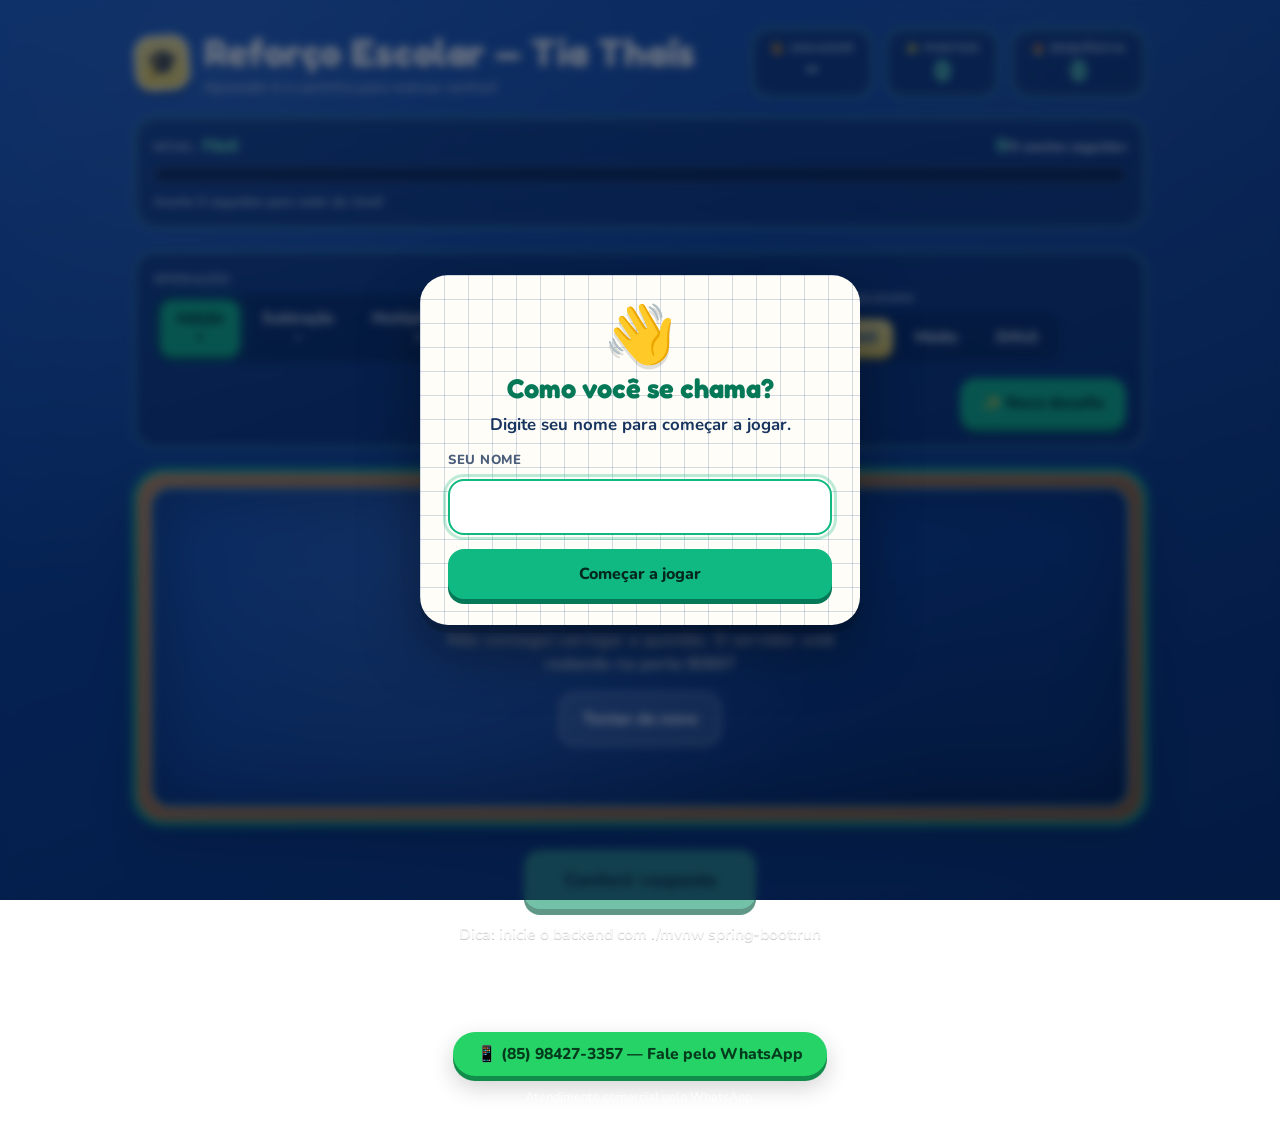
==== docs/index.html @ 27fd9308 "feat: add and support for decimal sum" ====
<!doctype html>
<html lang="pt-BR">
<head>
  <meta charset="utf-8">
  <meta name="viewport" content="width=device-width, initial-scale=1">
  <meta name="description" content="Jogo de adição, subtração, multiplicação e divisão do Reforço Escolar da Tia Thaís. Aprender é o caminho para realizar sonhos!">
  <title>Reforço Escolar — Tia Thaís</title>
  <link rel="preconnect" href="https://fonts.googleapis.com">
  <link rel="preconnect" href="https://fonts.gstatic.com" crossorigin>
  <link href="https://fonts.googleapis.com/css2?family=Fredoka:wght@400;500;600;700&family=Nunito:wght@600;700;800&display=swap" rel="stylesheet">
  <link rel="stylesheet" href="style.css">
</head>
<body>
  <div class="app">
    <header class="topo">
      <div class="marca">
        <span class="marca-icone" aria-hidden="true">🎓</span>
        <div>
          <h1>Reforço Escolar — Tia Thaís</h1>
          <p class="subtitulo">Aprender é o caminho para realizar sonhos!</p>
        </div>
      </div>

      <div class="placar" aria-label="Placar do jogo">
        <div class="placar-card">
          <span class="placar-rotulo">🙋 Jogador</span>
          <strong id="jogador" class="placar-valor placar-nome" title="">—</strong>
        </div>
        <div class="placar-card">
          <span class="placar-rotulo">⭐ Pontos</span>
          <strong id="pontos" class="placar-valor">0</strong>
        </div>
        <div class="placar-card">
          <span class="placar-rotulo">🔥 Sequência</span>
          <strong id="sequencia" class="placar-valor">0</strong>
        </div>
      </div>
    </header>

    <section id="progresso" class="progresso" aria-label="Progresso do nível">
      <div class="progresso-cabecalho">
        <span class="progresso-nivel">Nível <strong id="progresso-nivel">Fácil</strong></span>
        <span class="progresso-contagem">
          <strong id="progresso-acertos">0</strong>/5 acertos seguidos
        </span>
      </div>
      <div id="barra-progresso" class="progresso-trilha" role="progressbar"
           aria-valuemin="0" aria-valuemax="5" aria-valuenow="0"
           aria-label="Progresso até o próximo nível">
        <div id="progresso-preenchimento" class="progresso-preenchimento"></div>
      </div>
      <p id="progresso-legenda" class="progresso-legenda">
        Acerte 5 seguidas para subir de nível!
      </p>
    </section>

    <section class="controles" aria-label="Escolhas do jogo">
      <div class="grupo-controle">
        <span class="grupo-rotulo">Operação</span>
        <div id="seletor-operacao" class="segmentado" role="group" aria-label="Operação">
          <button type="button" class="seg-btn ativo" data-operacao="SOMA" aria-pressed="true">
            Adição <b>+</b>
          </button>
          <button type="button" class="seg-btn" data-operacao="SUBTRACAO" aria-pressed="false">
            Subtração <b>−</b>
          </button>
          <button type="button" class="seg-btn" data-operacao="MULTIPLICACAO" aria-pressed="false">
            Multiplicação <b>×</b>
          </button>
          <button type="button" class="seg-btn" data-operacao="DIVISAO" aria-pressed="false">
            Divisão <b>÷</b>
          </button>
        </div>
      </div>

      <div id="grupo-tipo-numero" class="grupo-controle grupo-tipo-numero">
        <span class="grupo-rotulo">Números</span>
        <div id="seletor-tipo-numero" class="segmentado" role="group" aria-label="Tipo de números">
          <button type="button" class="seg-btn ativo" data-tipo-numero="INTEIROS" aria-pressed="true">
            Inteiros
          </button>
          <button type="button" class="seg-btn" data-tipo-numero="DECIMAIS" aria-pressed="false">
            Decimais <small>com vírgula</small>
          </button>
        </div>
      </div>

      <div class="grupo-controle">
        <span class="grupo-rotulo">Dificuldade</span>
        <div id="seletor-dificuldade" class="segmentado" role="group" aria-label="Dificuldade">
          <button type="button" class="seg-btn ativo" data-dificuldade="FACIL" aria-pressed="true">
            Fácil
          </button>
          <button type="button" class="seg-btn" data-dificuldade="MEDIO" aria-pressed="false">
            Médio
          </button>
          <button type="button" class="seg-btn" data-dificuldade="DIFICIL" aria-pressed="false" hidden>
            Difícil
          </button>
        </div>
      </div>

      <button type="button" id="btn-nova-questao" class="btn btn-primario">✨ Novo desafio</button>
    </section>

    <section class="lousa" aria-live="polite">
      <div class="moldura">
        <div id="placeholder" class="placeholder">
          <span id="placeholder-icone" class="placeholder-icone" aria-hidden="true">🧮</span>
          <p id="placeholder-texto">Buscando um desafio...</p>
          <button type="button" id="btn-recarregar" class="btn btn-secundario" hidden>Tentar de novo</button>
        </div>
        <div id="conta" class="conta" hidden></div>
      </div>
    </section>

    <div class="acoes">
      <button type="button" id="btn-validar" class="btn btn-validar">Conferir resposta</button>
    </div>

    <p id="dica" class="dica" aria-live="polite"></p>
  </div>

  <footer class="rodape">
    <p class="rodape-marca">Reforço Escolar da Tia Thaís</p>
    <a href="https://wa.me/5585984273357?text=Olá,%20gostaria%20de%20saber%20mais%20sobre%20o%20reforço!" target="_blank" rel="noopener noreferrer" referrerpolicy="no-referrer" class="btn-whatsapp">📱 (85) 98427-3357 — Fale pelo WhatsApp</a>
    <p class="rodape-aviso">Atendimento comercial pelo WhatsApp.</p>
  </footer>

  <div id="modal-nome" class="modal modal-nome" role="dialog" aria-modal="true" aria-labelledby="modal-nome-titulo" aria-describedby="modal-nome-descricao" hidden>
    <div class="modal-card">
      <span class="modal-emoji" aria-hidden="true">👋</span>
      <h2 id="modal-nome-titulo">Como você se chama?</h2>
      <p id="modal-nome-descricao" class="modal-mensagem">Digite seu nome para começar a jogar.</p>
      <form id="form-nome" class="form-nome" novalidate>
        <label for="input-nome" class="nome-rotulo">Seu nome</label>
        <input id="input-nome" class="nome-input" type="text" name="nome" maxlength="30"
               autocomplete="off" autocapitalize="words" spellcheck="false" required>
        <p id="nome-erro" class="nome-erro" role="alert" hidden>Digite seu nome para continuar.</p>
        <button type="submit" id="btn-salvar-nome" class="btn btn-primario">Começar a jogar</button>
      </form>
    </div>
  </div>

  <div id="modal" class="modal" role="dialog" aria-modal="true" aria-labelledby="modal-titulo" hidden>
    <div class="modal-card">
      <span id="modal-emoji" class="modal-emoji" aria-hidden="true">⭐</span>
      <h2 id="modal-titulo">Muito bem!</h2>
      <p id="modal-mensagem" class="modal-mensagem"></p>
      <p id="modal-pontos" class="modal-pontos"></p>
      <div class="modal-acoes">
        <button type="button" id="modal-proxima" class="btn btn-primario">Próximo desafio</button>
        <button type="button" id="modal-fechar" class="btn btn-secundario">Fechar</button>
      </div>
    </div>
  </div>

  <div id="aviso-servidor" class="aviso-servidor" role="status" aria-live="polite" hidden>
    <span class="aviso-servidor-spinner" aria-hidden="true"></span>
    <span>Acordando servidor...</span>
  </div>
  <div id="aviso" class="aviso" role="status" hidden></div>
  <canvas id="confete" class="confete" aria-hidden="true"></canvas>

  <script src="lousa-foco.js"></script>
  <script src="dica-progressiva.js"></script>
  <script src="app.js"></script>
</body>
</html>
---- docs/style.css ----
:root {
  --azul-royal: #0b3c8c;
  --azul-escuro: #072a63;
  --azul-profundo: #051f4a;
  --amarelo: #ffde59;
  --amarelo-escuro: #c9a227;
  --branco: #ffffff;
  --giz: #ffffff;
  --coral: #e76f51;
  --azul: #118ab2;
  --tinta: #17345f;
  --papel: #fffdf7;
  --linha-caderno: rgba(11, 60, 140, 0.18);
  --sombra: 0 18px 40px rgba(0, 0, 0, 0.22);
  --dica-ambar: #ffb703;
  --dica-ambar-claro: #ffe8a3;
  --tema-cor: #10b981;
  --tema-cor-clara: #6ee7b7;
  --tema-cor-escura: #047857;
  --tema-texto: #04281c;
  --tema-halo: rgba(16, 185, 129, 0.38);
  --tema-borda: rgba(110, 231, 183, 0.5);
  --tema-foco: rgba(16, 185, 129, 0.28);
}

body[data-tema="verde"] {
  --tema-cor: #10b981;
  --tema-cor-clara: #6ee7b7;
  --tema-cor-escura: #047857;
  --tema-texto: #04281c;
  --tema-halo: rgba(16, 185, 129, 0.38);
  --tema-borda: rgba(110, 231, 183, 0.5);
  --tema-foco: rgba(16, 185, 129, 0.28);
}

body[data-tema="azul"] {
  --tema-cor: #60a5fa;
  --tema-cor-clara: #bfdbfe;
  --tema-cor-escura: #2563eb;
  --tema-texto: #062a5e;
  --tema-halo: rgba(96, 165, 250, 0.42);
  --tema-borda: rgba(147, 197, 253, 0.55);
  --tema-foco: rgba(96, 165, 250, 0.3);
}

body[data-tema="roxo"] {
  --tema-cor: #a855f7;
  --tema-cor-clara: #d8b4fe;
  --tema-cor-escura: #7e22ce;
  --tema-texto: #2e1065;
  --tema-halo: rgba(168, 85, 247, 0.42);
  --tema-borda: rgba(216, 180, 254, 0.55);
  --tema-foco: rgba(168, 85, 247, 0.3);
}

body[data-tema="laranja"] {
  --tema-cor: #fb923c;
  --tema-cor-clara: #fdba74;
  --tema-cor-escura: #c2410c;
  --tema-texto: #431407;
  --tema-halo: rgba(251, 146, 60, 0.42);
  --tema-borda: rgba(253, 186, 116, 0.55);
  --tema-foco: rgba(251, 146, 60, 0.3);
}

* {
  box-sizing: border-box;
}

[hidden] {
  display: none !important;
}

html,
body {
  min-height: 100%;
}

body {
  margin: 0;
  font-family: 'Nunito', 'Trebuchet MS', system-ui, sans-serif;
  color: var(--giz);
  background:
    radial-gradient(circle at 18% 8%, rgba(255, 255, 255, 0.1), transparent 42%),
    radial-gradient(circle at 82% 4%, rgba(255, 255, 255, 0.07), transparent 46%),
    linear-gradient(160deg, #1558c0 0%, var(--azul-royal) 45%, var(--azul-escuro) 100%);
  background-attachment: fixed;
}

body::before {
  content: '';
  position: fixed;
  inset: 0;
  pointer-events: none;
  opacity: 0.55;
  background-image:
    radial-gradient(rgba(255, 255, 255, 0.09) 1px, transparent 1px),
    radial-gradient(rgba(0, 0, 0, 0.08) 1px, transparent 1px);
  background-size: 26px 26px, 37px 37px;
  background-position: 0 0, 13px 17px;
}

.app {
  position: relative;
  z-index: 1;
  width: min(100%, 1080px);
  margin: 0 auto;
  padding: 28px clamp(14px, 3vw, 34px) 56px;
}

/* ------------------------------- Topo ---------------------------------- */

.topo {
  display: flex;
  flex-wrap: wrap;
  align-items: center;
  justify-content: space-between;
  gap: 18px;
  margin-bottom: 26px;
}

.marca {
  display: flex;
  align-items: center;
  gap: 14px;
}

.marca-icone {
  display: grid;
  place-items: center;
  width: 56px;
  height: 56px;
  font-size: 1.7rem;
  border-radius: 18px;
  background: linear-gradient(180deg, #ffe98a, var(--amarelo));
  border: 3px solid rgba(255, 255, 255, 0.75);
  transform: rotate(-4deg);
  box-shadow: 0 6px 0 rgba(4, 24, 60, 0.3);
}

h1 {
  margin: 0;
  font-family: 'Fredoka', 'Nunito', sans-serif;
  font-size: clamp(1.55rem, 4vw, 2.4rem);
  font-weight: 700;
  letter-spacing: 0.5px;
  color: var(--branco);
  text-shadow: 0 2px 0 rgba(0, 0, 0, 0.18);
}

.subtitulo {
  margin: 2px 0 0;
  font-size: 0.95rem;
  color: rgba(255, 255, 255, 0.82);
}

.placar {
  display: flex;
  gap: 12px;
}

.placar-card {
  display: flex;
  flex-direction: column;
  align-items: center;
  min-width: 108px;
  padding: 10px 18px;
  border-radius: 18px;
  background: rgba(5, 31, 74, 0.45);
  border: 2px solid var(--tema-borda);
  box-shadow: inset 0 0 24px rgba(255, 255, 255, 0.05);
  transition: border-color 0.5s ease, box-shadow 0.5s ease;
}

.placar-rotulo {
  font-size: 0.72rem;
  font-weight: 800;
  letter-spacing: 0.08em;
  text-transform: uppercase;
  color: rgba(255, 255, 255, 0.78);
  white-space: nowrap;
}

.placar-valor {
  font-family: 'Fredoka', sans-serif;
  font-size: 1.7rem;
  color: var(--tema-cor-clara);
  line-height: 1.1;
  transition: color 0.5s ease;
}

.placar-valor.pulsar {
  animation: pulsar 0.6s ease;
}

.placar-nome {
  max-width: 150px;
  overflow: hidden;
  text-overflow: ellipsis;
  white-space: nowrap;
  font-size: 1.15rem;
  line-height: 1.2;
  color: var(--branco);
}

@keyframes pulsar {
  0% { transform: scale(1); }
  40% { transform: scale(1.35); color: #fff; }
  100% { transform: scale(1); }
}

/* ----------------------------- Progresso -------------------------------- */

.progresso {
  margin: -8px 0 22px;
  padding: 16px 18px;
  border-radius: 22px;
  background: rgba(5, 31, 74, 0.42);
  border: 2px solid var(--tema-borda);
  box-shadow: inset 0 0 26px rgba(255, 255, 255, 0.05);
  transition: border-color 0.5s ease, box-shadow 0.5s ease;
}

.progresso-cabecalho {
  display: flex;
  flex-wrap: wrap;
  align-items: baseline;
  justify-content: space-between;
  gap: 6px 16px;
  margin-bottom: 10px;
}

.progresso-nivel {
  font-size: 0.74rem;
  font-weight: 800;
  letter-spacing: 0.09em;
  text-transform: uppercase;
  color: rgba(255, 255, 255, 0.75);
}

.progresso-nivel strong {
  margin-left: 4px;
  font-family: 'Fredoka', sans-serif;
  font-size: 1rem;
  letter-spacing: 0;
  text-transform: none;
  color: var(--tema-cor-clara);
  transition: color 0.5s ease;
}

.progresso-contagem {
  font-size: 0.82rem;
  font-weight: 800;
  color: rgba(255, 255, 255, 0.85);
}

.progresso-contagem strong {
  font-family: 'Fredoka', sans-serif;
  font-size: 1.1rem;
  color: var(--tema-cor-clara);
  transition: color 0.5s ease;
}

.progresso-trilha {
  position: relative;
  height: 18px;
  overflow: hidden;
  border-radius: 999px;
  background: rgba(0, 0, 0, 0.34);
  border: 2px solid rgba(255, 255, 255, 0.18);
  box-shadow: inset 0 2px 6px rgba(0, 0, 0, 0.35);
}

.progresso-preenchimento {
  position: relative;
  width: 0%;
  height: 100%;
  border-radius: inherit;
  background: var(--tema-cor);
  box-shadow: 0 0 14px var(--tema-halo);
  transition:
    width 0.55s cubic-bezier(0.34, 1.4, 0.64, 1),
    background-color 0.5s ease,
    box-shadow 0.5s ease;
}

.progresso-preenchimento::after {
  content: '';
  position: absolute;
  inset: 0;
  background: linear-gradient(
    105deg,
    transparent 30%,
    rgba(255, 255, 255, 0.45) 48%,
    transparent 62%
  );
  background-size: 220% 100%;
  animation: brilho-progresso 2.4s linear infinite;
}

.progresso-legenda {
  margin: 9px 0 0;
  font-size: 0.82rem;
  font-weight: 700;
  color: rgba(255, 255, 255, 0.75);
}

.progresso.nivel-novo {
  animation: subir-nivel 0.9s ease;
}

.progresso.nivel-novo .progresso-preenchimento {
  animation: pulsar-progresso 0.9s ease;
}

@keyframes brilho-progresso {
  from { background-position: 160% 0; }
  to { background-position: -60% 0; }
}

@keyframes subir-nivel {
  0% {
    transform: scale(1);
    box-shadow: inset 0 0 26px rgba(255, 255, 255, 0.05);
  }
  35% {
    transform: scale(1.02);
    box-shadow:
      0 0 0 4px rgba(255, 209, 102, 0.35),
      0 0 32px rgba(255, 209, 102, 0.5);
  }
  100% {
    transform: scale(1);
    box-shadow: inset 0 0 26px rgba(255, 255, 255, 0.05);
  }
}

@keyframes pulsar-progresso {
  0%, 100% { filter: brightness(1); }
  40% { filter: brightness(1.35); }
}

/* ----------------------------- Controles -------------------------------- */

.controles {
  display: flex;
  flex-wrap: wrap;
  align-items: flex-end;
  gap: 16px 22px;
  padding: 18px;
  margin-bottom: 22px;
  border-radius: 22px;
  background: rgba(5, 31, 74, 0.42);
  border: 2px solid var(--tema-borda);
  transition: border-color 0.5s ease;
}

.grupo-controle {
  display: flex;
  flex-direction: column;
  gap: 7px;
}

.grupo-controle[hidden] {
  display: none;
}

.grupo-rotulo {
  font-size: 0.72rem;
  font-weight: 800;
  letter-spacing: 0.1em;
  text-transform: uppercase;
  color: rgba(255, 255, 255, 0.75);
}

.segmentado {
  display: flex;
  flex-wrap: wrap;
  gap: 6px;
  padding: 6px;
  border-radius: 16px;
  background: rgba(5, 31, 74, 0.55);
}

.seg-btn {
  display: flex;
  flex-direction: column;
  align-items: center;
  gap: 1px;
  padding: 10px 16px;
  border: 0;
  border-radius: 12px;
  background: transparent;
  color: rgba(255, 255, 255, 0.86);
  font-family: inherit;
  font-size: 0.95rem;
  font-weight: 800;
  line-height: 1.1;
  cursor: pointer;
  transition:
    background-color 0.45s ease,
    color 0.45s ease,
    transform 0.18s ease,
    box-shadow 0.45s ease;
}

.seg-btn b {
  font-size: 1.05rem;
}

.seg-btn small {
  font-size: 0.66rem;
  font-weight: 700;
  opacity: 0.7;
}

.seg-btn:hover {
  background: rgba(255, 255, 255, 0.12);
}

.seg-btn:disabled {
  opacity: 0.45;
  cursor: not-allowed;
}

.seg-btn.ativo {
  color: var(--azul-royal);
  background: linear-gradient(180deg, #ffe98a, var(--amarelo));
  box-shadow: 0 3px 0 var(--amarelo-escuro);
}

.seg-btn.ativo small {
  opacity: 0.85;
}

#seletor-operacao .seg-btn.ativo,
#seletor-tipo-numero .seg-btn.ativo {
  color: var(--tema-texto);
  background: var(--tema-cor);
  box-shadow:
    0 3px 0 var(--tema-cor-escura),
    0 0 18px var(--tema-halo);
}

#seletor-operacao .seg-btn.ativo:hover,
#seletor-tipo-numero .seg-btn.ativo:hover {
  filter: brightness(1.06);
}

.seg-btn:focus-visible,
.btn:focus-visible,
.celula-digito:focus-visible,
.resultado-input:focus-visible,
.caixa-vai-um:focus-visible,
.divisao-input:focus-visible {
  outline: 3px solid #fff;
  outline-offset: 3px;
}

.btn {
  padding: 14px 22px;
  border: 0;
  border-radius: 16px;
  font-family: inherit;
  font-size: 1rem;
  font-weight: 800;
  cursor: pointer;
  transition:
    transform 0.15s ease,
    filter 0.2s ease,
    background-color 0.45s ease,
    color 0.45s ease,
    box-shadow 0.45s ease;
}

.btn:active {
  transform: translateY(3px);
}

.btn:disabled {
  cursor: progress;
  filter: grayscale(0.35);
  opacity: 0.72;
}

.btn-primario {
  color: var(--tema-texto);
  background: var(--tema-cor);
  box-shadow: 0 5px 0 var(--tema-cor-escura);
}

.btn-primario:hover {
  filter: brightness(1.04);
}

.btn-secundario {
  color: var(--giz);
  background: rgba(255, 255, 255, 0.14);
  border: 2px solid rgba(255, 255, 255, 0.35);
}

.btn-secundario:hover {
  background: rgba(255, 255, 255, 0.22);
}

#btn-nova-questao {
  margin-left: auto;
}

/* ------------------------------- Lousa ---------------------------------- */

.lousa {
  padding: 14px;
  border-radius: 30px;
  border: 3px solid var(--tema-cor);
  background: linear-gradient(150deg, #c58a52 0%, #a86f3c 40%, #8b5a2b 100%);
  box-shadow:
    var(--sombra),
    0 0 0 5px var(--tema-halo),
    inset 0 2px 0 rgba(255, 255, 255, 0.35);
  transition: border-color 0.5s ease, box-shadow 0.5s ease;
}

.moldura {
  position: relative;
  display: flex;
  align-items: center;
  justify-content: center;
  min-height: 320px;
  padding: 20px;
  border-radius: 20px;
  border: 2px solid var(--tema-borda);
  background:
    radial-gradient(circle at 30% 16%, rgba(255, 255, 255, 0.12), transparent 55%),
    radial-gradient(circle at 80% 90%, rgba(0, 0, 0, 0.18), transparent 60%),
    linear-gradient(160deg, #1150b4, var(--azul-royal) 58%, var(--azul-escuro));
  box-shadow:
    inset 0 0 70px rgba(0, 0, 0, 0.35),
    inset 0 2px 4px rgba(255, 255, 255, 0.16);
  transition: border-color 0.5s ease, box-shadow 0.5s ease;
}

.placeholder {
  display: flex;
  flex-direction: column;
  align-items: center;
  justify-content: center;
  gap: 10px;
  min-height: 240px;
  padding: 22px;
  text-align: center;
  color: rgba(247, 245, 232, 0.88);
}

.placeholder-icone {
  font-size: 3.2rem;
  filter: drop-shadow(0 4px 0 rgba(0, 0, 0, 0.2));
}

.placeholder p {
  max-width: 420px;
  margin: 0 0 6px;
  font-size: 1.05rem;
  font-weight: 700;
  line-height: 1.45;
}

/* --------------------------- Conta armada ------------------------------- */

.conta {
  display: grid;
  grid-template-columns: minmax(34px, auto) repeat(var(--colunas, 3), minmax(44px, 64px));
  align-items: center;
  justify-content: center;
  gap: 8px 6px;
  width: fit-content;
  max-width: 100%;
  padding: 26px 20px 20px;
  border-radius: 18px;
  background-color: var(--papel);
  background-image:
    linear-gradient(var(--linha-caderno) 1px, transparent 1px),
    linear-gradient(90deg, var(--linha-caderno) 1px, transparent 1px);
  background-size: 24px 24px;
  background-position: -1px -1px;
  box-shadow:
    0 10px 0 rgba(0, 0, 0, 0.16),
    0 14px 26px rgba(0, 0, 0, 0.2);
}

.conta.conta-soma-decimal {
  grid-template-columns:
    minmax(30px, auto)
    repeat(var(--colunas-inteiras, 3), minmax(38px, 56px))
    var(--largura-virgula, 18px)
    repeat(var(--casas-decimais, 2), minmax(38px, 56px));
  gap: 8px 4px;
  padding: 36px 16px 20px;
}

.conta-soma-decimal .celula-digito {
  min-height: 50px;
}

.conta-soma-decimal .resultado-input {
  height: 54px;
}

.virgula-decimal {
  align-self: center;
  justify-self: center;
  color: var(--tema-cor-escura);
  font-family: 'Fredoka', 'Nunito', sans-serif;
  font-size: clamp(1.8rem, 4vw, 2.4rem);
  font-weight: 700;
  line-height: 1;
  user-select: none;
}

.celula-digito.zero-preenchimento .digito {
  color: rgba(36, 59, 83, 0.34);
  font-weight: 500;
}

.celula-digito.zero-preenchimento.dica-ativa .digito {
  color: var(--tinta);
}

.celula-digito {
  position: relative;
  display: flex;
  align-items: center;
  justify-content: center;
  min-height: 54px;
  padding: 0;
  border: 0;
  background: transparent;
  color: var(--tinta);
  font-family: 'Fredoka', 'Nunito', sans-serif;
  font-size: clamp(1.9rem, 4.6vw, 2.7rem);
  font-weight: 600;
  line-height: 1;
  transition:
    background-color 0.22s ease,
    box-shadow 0.22s ease,
    transform 0.22s ease;
}

.digito {
  position: relative;
  display: inline-flex;
  align-items: baseline;
  justify-content: center;
  gap: 0.02em;
  transition: transform 0.16s ease, opacity 0.16s ease;
}

.celula-digito.clicavel {
  border-radius: 14px;
  cursor: pointer;
}

.celula-digito.clicavel:hover {
  background: rgba(255, 209, 102, 0.3);
  transform: translateY(-2px);
}

.celula-digito.empresta .digito {
  opacity: 0.42;
  transform: scale(0.94);
}

.um-emprestado {
  font-family: 'Fredoka', 'Nunito', sans-serif;
  font-size: 0.46em;
  font-weight: 700;
  line-height: 1;
  color: var(--tinta);
  opacity: 0.85;
  transform: translateY(-0.42em);
  margin-right: 0.02em;
}

.risco {
  position: absolute;
  left: 6%;
  right: 6%;
  top: 53%;
  height: 4px;
  border-radius: 999px;
  pointer-events: none;
  background: linear-gradient(
    90deg,
    rgba(36, 59, 83, 0) 0%,
    rgba(36, 59, 83, 0.82) 12%,
    rgba(36, 59, 83, 0.92) 86%,
    rgba(36, 59, 83, 0) 100%
  );
  box-shadow: 0 1px 0 rgba(255, 255, 255, 0.22);
  transform: rotate(-11deg);
  transform-origin: center;
  animation: risco-surgir 0.18s ease;
}

.valor-emprestado {
  position: absolute;
  top: -0.62em;
  left: 50%;
  transform: translateX(-50%);
  font-family: 'Fredoka', 'Nunito', sans-serif;
  font-size: 0.95rem;
  font-weight: 700;
  line-height: 1;
  color: var(--azul-royal);
  text-shadow: 0 1px 0 rgba(255, 255, 255, 0.55);
  pointer-events: none;
  animation: surgir 0.18s ease;
}

@keyframes risco-surgir {
  from { transform: rotate(-11deg) scaleX(0); opacity: 0; }
  to { transform: rotate(-11deg) scaleX(1); opacity: 1; }
}

@keyframes surgir {
  from { transform: scale(0.5); opacity: 0; }
  to { transform: scale(1); opacity: 1; }
}

.sinal {
  color: var(--coral);
  font-family: 'Fredoka', sans-serif;
  font-size: clamp(1.6rem, 3.6vw, 2.2rem);
  font-weight: 700;
  text-align: center;
}

.linha {
  height: 0;
  border-top: 4px solid var(--tinta);
  border-radius: 3px;
  margin: 2px 0;
}

.caixa-vai-um {
  width: 100%;
  max-width: 46px;
  height: 36px;
  justify-self: center;
  border: 3px dashed rgba(11, 60, 140, 0.42);
  border-radius: 12px;
  background: #fffdf2;
  color: var(--azul-royal);
  font-family: 'Fredoka', 'Nunito', sans-serif;
  font-size: 1.15rem;
  font-weight: 700;
  text-align: center;
  caret-color: var(--tema-cor-escura);
  transition:
    border-color 0.35s ease,
    color 0.35s ease,
    box-shadow 0.35s ease,
    background-color 0.22s ease,
    transform 0.22s ease;
}

.caixa-vai-um::placeholder {
  color: #9db4d6;
}

.caixa-vai-um:focus {
  border-style: solid;
  border-color: var(--tema-cor);
  outline: none;
  box-shadow: 0 0 0 3px var(--tema-foco);
}

.resultado-input {
  width: 100%;
  height: 58px;
  border: 3px solid var(--tema-borda);
  border-radius: 14px;
  background: #fff;
  color: var(--tema-texto);
  font-family: 'Fredoka', 'Nunito', sans-serif;
  font-size: clamp(1.5rem, 3.4vw, 1.95rem);
  font-weight: 600;
  text-align: center;
  caret-color: var(--tema-cor-escura);
  box-shadow: inset 0 -3px 0 rgba(36, 59, 83, 0.08);
  transition:
    border-color 0.35s ease,
    color 0.35s ease,
    box-shadow 0.35s ease,
    background-color 0.22s ease,
    transform 0.22s ease;
}

.resultado-input:focus {
  border-color: var(--tema-cor);
  outline: none;
  box-shadow:
    0 0 0 3px var(--tema-foco),
    inset 0 -3px 0 rgba(36, 59, 83, 0.08);
}

/* --------------------- Multiplicação difícil (armada) ------------------- */

.conta-multiplicacao-dificil {
  grid-template-columns: minmax(30px, auto) repeat(var(--colunas, 4), minmax(40px, 58px));
  gap: 4px 6px;
  padding: 20px 16px 16px;
}

.conta-multiplicacao-dificil .celula-multiplicacao-dificil {
  min-height: 42px;
  font-size: clamp(1.6rem, 3.6vw, 2.2rem);
}

.conta-multiplicacao-dificil .resultado-input-dificil {
  height: 46px;
  font-size: clamp(1.35rem, 3vw, 1.7rem);
}

.conta-multiplicacao-dificil .caixa-vai-um-dificil {
  height: 30px;
  max-width: 38px;
  border-width: 2px;
  font-size: 0.95rem;
}

.conta-multiplicacao-dificil .celula-multiplicacao-dificil,
.conta-multiplicacao-dificil .resultado-input-dificil,
.conta-multiplicacao-dificil .caixa-vai-um-dificil {
  transition:
    border-color 0.22s ease,
    background-color 0.22s ease,
    box-shadow 0.22s ease,
    outline-color 0.22s ease,
    transform 0.22s ease;
}

.conta-multiplicacao-dificil .linha-multiplicacao-dificil {
  border-top-width: 3px;
  margin: 0;
}

/* --------------------- Subtração difícil (empréstimos) ------------------ */

.conta.conta-subtracao-dificil {
  grid-template-columns: minmax(30px, auto) repeat(var(--colunas, 4), minmax(42px, 62px));
  gap: 8px 6px;
  padding: 36px 18px 20px;
}

.conta-subtracao-dificil .celula-digito {
  min-height: 50px;
}

.conta-subtracao-dificil .valor-emprestado {
  top: -1.32em;
  min-width: 1.7em;
  padding: 0.08em 0.3em;
  border: 2px dashed rgba(11, 60, 140, 0.45);
  border-radius: 8px;
  background: #fffdf2;
  font-size: 0.8rem;
  line-height: 1.15;
  box-shadow: 0 2px 0 rgba(11, 60, 140, 0.12);
  transition:
    border-color 0.22s ease,
    background-color 0.22s ease,
    color 0.22s ease,
    box-shadow 0.22s ease,
    transform 0.22s ease;
}

.conta-subtracao-dificil .celula-digito.empresta:not(.dica-ativa):not(.dica-ativa-carry) {
  background: rgba(96, 165, 250, 0.12);
  border-radius: 12px;
}

.zero-fantasma-multiplicacao {
  justify-self: center;
  align-self: center;
  color: rgba(36, 59, 83, 0.24);
  font-family: 'Fredoka', 'Nunito', sans-serif;
  font-size: clamp(1.5rem, 3.2vw, 1.9rem);
  font-weight: 600;
  line-height: 1;
  user-select: none;
  pointer-events: none;
}

/* --------------------------- Divisão em chave --------------------------- */

.conta.conta-divisao {
  display: flex;
  flex-wrap: wrap;
  align-items: flex-start;
  justify-content: center;
  gap: 24px;
  padding: 40px 34px;
}

.divisao {
  display: grid;
  grid-template-columns: auto 4px auto;
  grid-template-areas:
    "dividendo chave divisor"
    "subtracao chave quociente"
    "resto . .";
  align-items: center;
  justify-items: center;
  gap: 10px 18px;
}

.divisao-dividendo,
.divisao-divisor {
  color: var(--tema-texto);
  font-family: 'Fredoka', 'Nunito', sans-serif;
  font-size: clamp(2rem, 5vw, 2.9rem);
  font-weight: 600;
  line-height: 1;
}

.divisao-operando {
  display: flex;
  flex-direction: column;
  align-items: center;
  gap: 2px;
}

.divisao-operando-dividendo {
  grid-area: dividendo;
}

.divisao-operando-divisor {
  grid-area: divisor;
}

.divisao-rotulo {
  color: #5b6b7f;
  font-family: 'Nunito', sans-serif;
  font-size: 0.64rem;
  font-weight: 800;
  letter-spacing: 0.08em;
  line-height: 1;
  text-transform: uppercase;
  white-space: nowrap;
}

.divisao-chave {
  grid-area: chave;
  align-self: stretch;
  width: 4px;
  border-radius: 999px;
  background: var(--tema-cor-escura);
}

.divisao-subtracao {
  grid-area: subtracao;
  display: flex;
  align-items: center;
  gap: 8px;
}

.divisao-sinal {
  color: var(--tema-cor-escura);
  font-family: 'Fredoka', sans-serif;
  font-size: clamp(1.6rem, 3.6vw, 2.2rem);
  font-weight: 700;
}

.divisao-quocientes {
  grid-area: quociente;
  display: flex;
  flex-wrap: wrap;
  align-items: center;
  gap: 8px;
}

.divisao-quocientes-campos {
  display: flex;
  align-items: center;
  gap: 6px;
  padding-top: 6px;
  border-top: 4px solid var(--tema-cor-escura);
}

.divisao-quociente {
  border-top-width: 3px;
  border-top-color: var(--tema-borda);
}

.divisao-resto {
  grid-area: resto;
  display: flex;
  align-items: center;
  justify-content: center;
  gap: 8px;
}

.divisao-resto .divisao-input {
  border-top-width: 4px;
  border-top-color: var(--tema-cor-escura);
}

.divisao-input {
  width: calc(var(--digitos-campo, 1) * 1.5ch + 22px);
  max-width: 100%;
  height: 56px;
  border: 3px solid var(--tema-borda);
  border-radius: 14px;
  background: #fff;
  color: var(--tema-texto);
  font-family: 'Fredoka', 'Nunito', sans-serif;
  font-size: clamp(1.5rem, 3.4vw, 1.95rem);
  font-weight: 600;
  text-align: center;
  caret-color: var(--tema-cor-escura);
  box-shadow: inset 0 -3px 0 rgba(36, 59, 83, 0.08);
  transition:
    border-color 0.35s ease,
    color 0.35s ease,
    box-shadow 0.35s ease,
    background-color 0.22s ease,
    transform 0.22s ease;
}

.divisao-input:focus {
  border-color: var(--tema-cor);
  outline: none;
  box-shadow:
    0 0 0 3px var(--tema-foco),
    inset 0 -3px 0 rgba(36, 59, 83, 0.08);
}

.divisao-input.correto {
  border-color: #2e9e5b;
  background: #eefbf3;
  color: #146c3a;
}

.divisao-input.incorreto {
  border-color: #d64545;
  background: #fff1ef;
  color: #b3261e;
}

.divisao-input.campo-guia {
  outline: 3px solid rgba(255, 209, 102, 0.85);
  outline-offset: 3px;
  animation: pulso-guia-divisao 1.4s ease-in-out infinite;
}

.divisao-input.campo-bloqueado {
  opacity: 0.55;
  background: #f4f7fb;
}

.divisao-produto {
  border-style: dashed;
  background: #f7fbff;
  cursor: default;
}

.divisao-produto:focus {
  outline: none;
  box-shadow: inset 0 -3px 0 rgba(36, 59, 83, 0.08);
}

@keyframes pulso-guia-divisao {
  0%, 100% { outline-color: rgba(255, 209, 102, 0.35); }
  50% { outline-color: rgba(255, 209, 102, 0.95); }
}

/* ------------------------ Divisão média (longa) ------------------------- */

.divisao-longa {
  grid-template-columns: minmax(110px, auto) 4px minmax(64px, auto);
  grid-template-areas:
    "dividendo chave divisor"
    "parcial1 chave quociente"
    "subtracao1 chave ."
    "resto1 chave ."
    "abaixado chave ."
    "subtracao2 chave ."
    "restoFinal . .";
  row-gap: 6px;
}

.divisao-longa .divisao-chave {
  grid-area: 1 / 2 / 8 / 3;
}

.divisao-longa .divisao-operando-dividendo,
.divisao-longa .dividendo-parcial,
.divisao-longa .divisao-subtracao,
.divisao-longa .divisao-linha-resto,
.divisao-longa .divisao-abaixado {
  justify-self: end;
}

.divisao-parcial-etapa-1 {
  grid-area: parcial1;
  padding: 0 10px;
  border-radius: 14px;
  background: var(--tema-foco);
  box-shadow: inset 0 0 0 2px var(--tema-borda);
  transition: background 0.2s ease, box-shadow 0.2s ease;
}

.divisao-parcial-etapa-1.ativa,
.divisao-dificil .dividendo-parcial.ativa {
  background: rgba(255, 209, 102, 0.24);
  box-shadow: inset 0 0 0 2px rgba(212, 160, 0, 0.36);
}

.divisao-parcial-etapa-1,
.dividendo-parcial {
  display: flex;
  align-items: center;
  justify-content: flex-end;
  gap: 2px;
}

.dividendo-parcial .celula-digito {
  min-height: 46px;
  font-size: clamp(1.5rem, 3.4vw, 1.95rem);
}

.dividendo-parcial .celula-digito:disabled {
  cursor: default;
  opacity: 0.9;
}

.dividendo-parcial.ativa .celula-digito.clicavel:not(:disabled):hover {
  background: rgba(255, 209, 102, 0.3);
}

.divisao-longa .divisao-subtracao-etapa-1 {
  grid-area: subtracao1;
}

.divisao-longa .divisao-subtracao-etapa-2 {
  grid-area: subtracao2;
}

.divisao-longa .divisao-linha-resto-parcial {
  grid-area: resto1;
}

.divisao-longa .divisao-linha-resto-final {
  grid-area: restoFinal;
}

.divisao-longa .divisao-abaixado {
  grid-area: abaixado;
}

.divisao-longa .divisao-subtracao {
  justify-content: flex-end;
  gap: 6px;
  padding: 0 4px 4px 2px;
  border-bottom: 4px solid var(--tema-cor-escura);
  border-radius: 0 0 4px 4px;
}

.divisao-longa .divisao-produto {
  height: 48px;
  padding: 0 6px 2px 2px;
  border: 0;
  background: transparent;
  box-shadow: none;
  text-align: right;
}

.divisao-longa .divisao-produto.correto {
  background: rgba(46, 158, 91, 0.1);
}

.divisao-longa .divisao-produto.incorreto {
  background: rgba(214, 69, 69, 0.1);
}

.divisao-longa .divisao-sinal {
  align-self: flex-end;
  padding-bottom: 2px;
  font-size: 1.45rem;
}

.divisao-linha-resto-parcial {
  position: relative;
  display: flex;
  align-items: center;
  justify-content: flex-end;
  width: 100%;
}

.divisao-linha-resto-final {
  display: flex;
  flex-direction: row-reverse;
  align-items: center;
  justify-content: flex-end;
  gap: 8px;
}

.divisao-longa .divisao-resto-input {
  padding: 0 10px;
  text-align: right;
}

.divisao-linha-resto-final .divisao-input {
  border-top-width: 3px;
  border-top-color: #c5d8ef;
}

.divisao-abaixado {
  display: inline-flex;
  align-items: center;
  justify-content: flex-end;
  color: var(--tema-cor-escura);
  font-family: 'Fredoka', 'Nunito', sans-serif;
  font-size: clamp(1.3rem, 3vw, 1.7rem);
  font-weight: 700;
  line-height: 1;
}

.divisao-abaixado .dividendo-parcial {
  animation: descer-numero-divisao 0.28s ease-out;
}

.divisao-abaixado-seta {
  position: absolute;
  top: 50%;
  right: -14px;
  color: var(--coral);
  font-size: 1rem;
  font-weight: 700;
  line-height: 1;
  opacity: 0.95;
  transform: translateY(-50%);
  animation: descer-seta-divisao 0.45s ease-out;
}

@keyframes descer-numero-divisao {
  from { opacity: 0; transform: translateY(-7px); }
  to { opacity: 1; transform: translateY(0); }
}

@keyframes descer-seta-divisao {
  from { opacity: 0; }
  to { opacity: 0.9; }
}

.apoio-divisao {
  display: flex;
  flex-direction: column;
  gap: 12px;
  width: min(100%, 270px);
  padding: 18px;
  border: 3px solid var(--tema-borda);
  border-radius: 18px;
  background: color-mix(in srgb, var(--tema-cor-clara) 16%, #ffffff);
  box-shadow: inset 0 -3px 0 rgba(36, 59, 83, 0.08);
}

.apoio-divisor {
  display: flex;
  align-items: baseline;
  justify-content: space-between;
  gap: 8px;
  margin: 0;
  color: #4a607a;
  font-family: 'Nunito', sans-serif;
  font-size: 0.9rem;
  font-weight: 800;
  text-transform: uppercase;
  letter-spacing: 0.04em;
}

.apoio-divisor-valor {
  color: var(--azul-royal);
  font-family: 'Fredoka', 'Nunito', sans-serif;
  font-size: 1.5rem;
  font-weight: 700;
  letter-spacing: normal;
}

.apoio-instrucao {
  margin: 0;
  color: #4a607a;
  font-family: 'Nunito', sans-serif;
  font-size: 0.88rem;
  font-weight: 700;
  line-height: 1.35;
}

.apoio-calculo {
  display: flex;
  align-items: center;
  justify-content: space-between;
  gap: 8px;
  padding: 10px;
  border: 2px solid #e2edf8;
  border-radius: 14px;
  background: #fff;
}

.apoio-calculo.excedeu {
  border-color: var(--coral);
  background: #fff1ef;
}

.apoio-calculo.correto {
  border-color: #2e9e5b;
  background: #eefbf3;
}

.apoio-expressao {
  flex: 1;
  color: var(--tinta);
  font-family: 'Fredoka', 'Nunito', sans-serif;
  font-size: 1.15rem;
  font-weight: 700;
  text-align: center;
  white-space: nowrap;
}

.apoio-calculo.excedeu .apoio-expressao {
  color: #b3261e;
}

.apoio-calculo.correto .apoio-expressao {
  color: #146c3a;
}

.apoio-menos,
.apoio-mais {
  width: 40px;
  height: 40px;
  flex: 0 0 auto;
  border: 2px solid #c5d8ef;
  border-radius: 12px;
  background: #fff;
  color: var(--azul-royal);
  font-size: 1.35rem;
  font-weight: 800;
  line-height: 1;
  cursor: pointer;
}

.apoio-menos:hover,
.apoio-mais:hover {
  border-color: var(--azul);
}

/* ------------------------------- Ações ---------------------------------- */

.acoes {
  display: flex;
  justify-content: center;
  margin: 26px 0 14px;
}

.btn-validar {
  padding: 17px 40px;
  color: var(--tema-texto);
  font-size: 1.15rem;
  background: var(--tema-cor);
  box-shadow: 0 6px 0 var(--tema-cor-escura);
}

.btn-validar:hover {
  filter: brightness(1.04);
}

.dica {
  min-height: 1.4em;
  margin: 0;
  text-align: center;
  font-size: 0.98rem;
  font-weight: 700;
  line-height: 1.5;
  color: rgba(255, 255, 255, 0.82);
  text-shadow: 0 1px 0 rgba(0, 0, 0, 0.2);
}

/* ------------------------------- Modal ---------------------------------- */

.modal {
  position: fixed;
  inset: 0;
  z-index: 50;
  display: grid;
  place-items: center;
  padding: 20px;
  background: rgba(3, 18, 46, 0.6);
  backdrop-filter: blur(4px);
}

.modal-nome {
  z-index: 60;
}

.form-nome {
  display: flex;
  flex-direction: column;
  gap: 10px;
  margin-top: 4px;
  text-align: left;
}

.nome-rotulo {
  font-size: 0.82rem;
  font-weight: 800;
  letter-spacing: 0.04em;
  text-transform: uppercase;
  color: #4a5d7a;
}

.nome-input {
  width: 100%;
  padding: 14px 16px;
  border: 2px solid #c9d8f3;
  border-radius: 16px;
  background: #fff;
  color: var(--tinta);
  font: inherit;
  font-size: 1.1rem;
  font-weight: 700;
}

.nome-input:focus {
  border-color: var(--tema-cor);
  outline: 3px solid var(--tema-foco);
  outline-offset: 2px;
}

.nome-erro {
  margin: 0;
  color: #b42318;
  font-size: 0.9rem;
  font-weight: 800;
}

.form-nome .btn {
  width: 100%;
  margin-top: 4px;
}

.modal-card {
  width: min(100%, 440px);
  padding: 32px 28px 26px;
  border-radius: 28px;
  background:
    linear-gradient(var(--linha-caderno) 1px, transparent 1px),
    linear-gradient(90deg, var(--linha-caderno) 1px, transparent 1px),
    var(--papel);
  background-size: 24px 24px;
  color: var(--tinta);
  text-align: center;
  box-shadow: 0 24px 60px rgba(0, 0, 0, 0.38), 0 8px 0 rgba(0, 0, 0, 0.14);
  animation: aparecer 0.25s cubic-bezier(0.2, 1.4, 0.4, 1);
}

@keyframes aparecer {
  from { transform: scale(0.8) translateY(16px); opacity: 0; }
  to { transform: scale(1) translateY(0); opacity: 1; }
}

.modal-emoji {
  display: block;
  font-size: 3.6rem;
  line-height: 1;
  margin-bottom: 8px;
  filter: drop-shadow(0 4px 0 rgba(0, 0, 0, 0.12));
}

.modal-card h2 {
  margin: 0 0 8px;
  font-family: 'Fredoka', sans-serif;
  font-size: 1.7rem;
  color: var(--tema-cor-escura);
  transition: color 0.5s ease;
}

.modal-mensagem {
  margin: 0 0 14px;
  font-size: 1.05rem;
  font-weight: 700;
  line-height: 1.5;
}

.modal-pontos {
  display: inline-block;
  margin: 0 0 20px;
  padding: 8px 16px;
  border-radius: 999px;
  background: #fff2c2;
  color: #7a5600;
  font-weight: 800;
}

.modal-acoes {
  display: flex;
  flex-wrap: wrap;
  justify-content: center;
  gap: 10px;
}

.modal-card .btn-secundario {
  color: var(--azul-royal);
  background: #eef3ff;
  border-color: #c9d8f3;
}

/* ------------------------------- Aviso ---------------------------------- */

.aviso-servidor {
  position: fixed;
  left: 50%;
  bottom: 88px;
  z-index: 65;
  display: flex;
  align-items: center;
  gap: 10px;
  max-width: min(92vw, 340px);
  padding: 12px 20px;
  border-radius: 999px;
  background: rgba(5, 31, 74, 0.95);
  border: 2px solid var(--tema-cor);
  color: var(--branco);
  font-size: 0.92rem;
  font-weight: 800;
  text-align: center;
  box-shadow: 0 12px 30px rgba(0, 0, 0, 0.32);
  transform: translateX(-50%);
  animation: surgir-aviso-servidor 0.2s ease;
}

.aviso-servidor-spinner {
  flex: 0 0 auto;
  width: 18px;
  height: 18px;
  border: 3px solid rgba(255, 255, 255, 0.28);
  border-top-color: var(--tema-cor);
  border-radius: 50%;
  animation: girar 0.8s linear infinite;
}

@keyframes girar {
  to {
    transform: rotate(360deg);
  }
}

@keyframes surgir-aviso-servidor {
  from {
    opacity: 0;
    transform: translate(-50%, 8px);
  }
  to {
    opacity: 1;
    transform: translate(-50%, 0);
  }
}

.aviso {
  position: fixed;
  left: 50%;
  bottom: 26px;
  z-index: 70;
  transform: translateX(-50%);
  max-width: min(92vw, 460px);
  padding: 13px 20px;
  border-radius: 14px;
  background: #fff2c2;
  color: #6b4b00;
  font-weight: 800;
  text-align: center;
  box-shadow: 0 10px 26px rgba(0, 0, 0, 0.28);
  animation: surgir 0.2s ease;
}

.confete {
  position: fixed;
  inset: 0;
  z-index: 60;
  width: 100%;
  height: 100%;
  pointer-events: none;
}

/* ----------------------------- Responsivo ------------------------------- */

/* ------------------------------- Rodapé --------------------------------- */

.rodape {
  position: relative;
  z-index: 1;
  display: flex;
  flex-direction: column;
  align-items: center;
  gap: 12px;
  width: min(100%, 1080px);
  margin: 0 auto;
  padding: 0 clamp(14px, 3vw, 34px) 40px;
  text-align: center;
}

.rodape-marca {
  margin: 0;
  font-family: 'Fredoka', 'Nunito', sans-serif;
  font-size: 0.92rem;
  font-weight: 600;
  letter-spacing: 0.04em;
  color: rgba(255, 255, 255, 0.88);
}

.btn-whatsapp {
  display: inline-flex;
  align-items: center;
  justify-content: center;
  gap: 8px;
  max-width: 100%;
  padding: 13px 24px;
  border-radius: 999px;
  background: #25d366;
  color: #053b1d;
  font-family: 'Nunito', system-ui, sans-serif;
  font-size: 0.98rem;
  font-weight: 800;
  line-height: 1.2;
  text-align: center;
  text-decoration: none;
  box-shadow: 0 5px 0 #128c4b, 0 10px 24px rgba(0, 0, 0, 0.2);
  transition: transform 0.16s ease, filter 0.16s ease, box-shadow 0.16s ease;
}

.btn-whatsapp:hover {
  filter: brightness(1.06);
  transform: translateY(-1px);
}

.btn-whatsapp:active {
  transform: translateY(3px);
  box-shadow: 0 2px 0 #128c4b, 0 6px 14px rgba(0, 0, 0, 0.18);
}

.btn-whatsapp:focus-visible {
  outline: 3px solid var(--branco);
  outline-offset: 3px;
}

.rodape-aviso {
  margin: 0;
  font-size: 0.78rem;
  font-weight: 600;
  color: rgba(255, 255, 255, 0.62);
}

@media (max-width: 720px) {
  .app {
    padding-top: 20px;
  }

  .rodape {
    padding-bottom: 30px;
  }

  .btn-whatsapp {
    width: 100%;
    max-width: 380px;
    padding: 13px 16px;
    font-size: 0.92rem;
  }

  .topo {
    align-items: flex-start;
  }

  .placar {
    width: 100%;
  }

  .placar-card {
    flex: 1;
    min-width: 0;
  }

  .controles {
    flex-direction: column;
    align-items: stretch;
  }

  .progresso {
    position: sticky;
    top: 0;
    z-index: 40;
    margin-top: 0;
    padding: 14px;
    background: rgba(5, 31, 74, 0.97);
    backdrop-filter: blur(10px);
    box-shadow: 0 10px 24px rgba(0, 0, 0, 0.28);
  }

  .segmentado {
    width: 100%;
  }

  .seg-btn {
    flex: 1;
    padding: 11px 10px;
  }

  #btn-nova-questao {
    width: 100%;
    margin-left: 0;
  }

  .moldura {
    padding: 14px 10px;
    min-height: 280px;
  }

  .conta {
    gap: 7px 4px;
    padding: 24px 12px 16px;
  }

  .conta.conta-soma-decimal {
    gap: 7px 3px;
    padding: 30px 12px 16px;
  }

  .btn-validar {
    width: 100%;
    padding: 16px 20px;
  }
}

@media (max-width: 620px) {
  .conta.conta-divisao {
    flex-direction: column;
    align-items: center;
  }

  .apoio-divisao {
    width: min(100%, 320px);
  }
}

@media (max-width: 420px) {
  .conta {
    grid-template-columns: minmax(28px, auto) repeat(var(--colunas, 3), minmax(36px, 1fr));
  }

  .conta.conta-soma-decimal {
    grid-template-columns:
      minmax(24px, auto)
      repeat(var(--colunas-inteiras, 3), minmax(30px, 1fr))
      var(--largura-virgula, 12px)
      repeat(var(--casas-decimais, 2), minmax(30px, 1fr));
    gap: 6px 2px;
    padding: 30px 10px 16px;
  }

  .conta.conta-divisao {
    padding: 30px 16px;
  }

  .divisao {
    gap: 8px 12px;
  }

  .divisao-longa {
    grid-template-columns: minmax(88px, auto) 4px minmax(52px, auto);
  }

  .divisao-abaixado-seta {
    right: -9px;
    font-size: 0.82rem;
  }

  .divisao-input {
    height: 50px;
  }

  .resultado-input {
    height: 50px;
  }

  .conta-multiplicacao-dificil {
    grid-template-columns: minmax(24px, auto) repeat(var(--colunas, 4), minmax(32px, 1fr));
    gap: 3px 4px;
    padding: 18px 10px 14px;
  }

  .conta-multiplicacao-dificil .resultado-input-dificil {
    height: 42px;
  }

  .conta-subtracao-dificil {
    grid-template-columns: minmax(24px, auto) repeat(var(--colunas, 4), minmax(32px, 1fr));
    gap: 7px 4px;
    padding: 34px 10px 16px;
  }

  .conta-subtracao-dificil .valor-emprestado {
    top: -1.2em;
    font-size: 0.7rem;
  }

  .celula-digito {
    min-height: 46px;
  }
}

/* --------------------- Divisão difícil (dinâmica) ----------------------- */

.divisao-dinamica {
  grid-template-areas: none;
  grid-template-columns: minmax(150px, auto) 4px minmax(64px, auto);
  grid-template-rows: auto auto;
  gap: 2px 16px;
  align-items: center;
}

.divisao-dificil .divisao-linha-parcial {
  display: flex;
  align-items: center;
  justify-content: flex-end;
  gap: 10px;
  width: 100%;
  min-height: 42px;
}

.divisao-dificil .dividendo-parcial {
  padding: 0 10px;
  border-radius: 14px;
  background: var(--tema-foco);
  box-shadow: inset 0 0 0 2px var(--tema-borda);
  transition: background 0.2s ease, box-shadow 0.2s ease;
}

.divisao-dificil .dividendo-parcial .celula-digito {
  min-height: 42px;
  font-size: clamp(1.35rem, 3vw, 1.75rem);
}

.divisao-dificil .divisao-linha-parcial:not([hidden]) .dividendo-parcial {
  animation: descer-numero-divisao 0.28s ease-out;
}

.divisao-desce {
  display: inline-flex;
  flex: 0 0 auto;
  align-items: center;
  gap: 2px;
  padding: 1px 7px 1px 6px;
  border: 2px dashed #fdba74;
  border-radius: 999px;
  background: #fff7ed;
  color: #c2410c;
  font-family: 'Fredoka', 'Nunito', sans-serif;
  font-size: 0.95rem;
  font-weight: 700;
  line-height: 1;
  animation: desce-guia-divisao 0.45s ease-out;
}

.divisao-desce-seta {
  font-size: 0.88em;
  transform: translateY(-1px);
}

.divisao-desce-digito {
  min-width: 1ch;
  text-align: center;
}

@keyframes desce-guia-divisao {
  from { opacity: 0; transform: translateY(-6px); }
  to { opacity: 1; transform: translateY(0); }
}

.divisao-dificil .divisao-input {
  height: 42px;
}

.divisao-dificil .divisao-subtracao,
.divisao-dificil .divisao-linha-resto {
  min-height: 42px;
}

.divisao-dificil .divisao-subtracao {
  padding-bottom: 1px;
  border-bottom-width: 3px;
}

.divisao-dificil .divisao-linha-resto-etapa-1,
.divisao-dificil .divisao-linha-resto-etapa-2 {
  justify-content: flex-end;
}

.divisao-dificil .divisao-resto-dificil {
  padding: 0 10px;
  text-align: right;
}

.divisao-dificil .divisao-quociente-dificil {
  border-top-width: 3px;
  border-top-color: var(--tema-borda);
}

.divisao-dificil .divisao-produto {
  min-width: calc(var(--digitos-campo, 1) * 1.5ch + 16px);
}

@media (max-width: 420px) {
  .divisao-dinamica {
    grid-template-columns: minmax(136px, auto) 4px minmax(58px, auto);
    gap: 2px 10px;
  }

  .divisao-desce {
    gap: 1px;
    padding: 1px 5px;
    font-size: 0.82rem;
  }
}

body[data-tema="laranja"] .apoio-divisao {
  background: #fff7ed;
  border-color: var(--tema-borda);
}

body[data-tema="laranja"] .apoio-divisor-valor,
body[data-tema="laranja"] .apoio-menos,
body[data-tema="laranja"] .apoio-mais {
  color: var(--tema-cor-escura);
}

/* --------------------- Dica progressiva (pulsante) ---------------------- */

.celula-digito.dica-ativa,
.resultado-input.dica-ativa,
.divisao-input.dica-ativa,
.divisao-divisor.dica-ativa,
.caixa-vai-um.dica-ativa,
.celula-multiplicacao-dificil.dica-ativa,
.resultado-input-dificil.dica-ativa,
.caixa-vai-um-dificil.dica-ativa,
.celula-digito.dica-ativa-carry,
.resultado-input.dica-ativa-carry,
.caixa-vai-um.dica-ativa-carry,
.celula-multiplicacao-dificil.dica-ativa-carry,
.resultado-input-dificil.dica-ativa-carry,
.caixa-vai-um-dificil.dica-ativa-carry {
  --dica-cor: var(--dica-ambar);
  --dica-halo: rgba(255, 209, 102, 0.35);
  --dica-glow: rgba(255, 183, 3, 0.6);
  position: relative;
  z-index: 3;
  border-color: var(--dica-cor);
  outline: 3px solid var(--dica-cor);
  outline-offset: 2px;
  background-color: #fff7d1;
  color: var(--tinta);
  box-shadow:
    0 0 0 5px var(--dica-halo),
    0 0 22px 7px var(--dica-glow);
  animation: dica-pulsar 1.15s ease-in-out infinite;
  transform-origin: center;
}

.caixa-vai-um.dica-ativa,
.caixa-vai-um-dificil.dica-ativa {
  background-color: var(--dica-ambar-claro);
}

.celula-digito.dica-ativa,
.divisao-input.dica-ativa,
.celula-multiplicacao-dificil.dica-ativa {
  border-radius: 14px;
}

.divisao-divisor.dica-ativa {
  padding: 0 6px;
  border-radius: 10px;
}

.celula-digito.dica-ativa-carry,
.resultado-input.dica-ativa-carry,
.caixa-vai-um.dica-ativa-carry,
.celula-multiplicacao-dificil.dica-ativa-carry,
.resultado-input-dificil.dica-ativa-carry,
.caixa-vai-um-dificil.dica-ativa-carry {
  --dica-cor: #16a34a;
  --dica-halo: rgba(34, 197, 94, 0.38);
  --dica-glow: rgba(22, 163, 74, 0.62);
  background-color: #dcfce7;
}

.conta-subtracao-dificil .valor-emprestado.dica-ativa {
  position: absolute;
  z-index: 3;
  transform: translateX(-50%) scale(1.08);
  outline: 3px solid var(--dica-ambar);
  outline-offset: 2px;
  border-color: var(--dica-ambar);
  background-color: #fff7d1;
  color: var(--tinta);
  box-shadow:
    0 0 0 4px rgba(255, 209, 102, 0.38),
    0 0 16px 3px rgba(255, 183, 3, 0.6);
  font-weight: 700;
  text-align: center;
  animation: dica-pulsar-emprestado 1.15s ease-in-out infinite;
}

@keyframes dica-pulsar-emprestado {
  0%,
  100% {
    transform: translateX(-50%) scale(1);
    box-shadow:
      0 0 0 4px rgba(255, 209, 102, 0.38),
      0 0 16px 4px rgba(255, 183, 3, 0.6);
  }

  50% {
    transform: translateX(-50%) scale(1.08);
    box-shadow:
      0 0 0 7px rgba(255, 209, 102, 0.38),
      0 0 28px 10px rgba(255, 183, 3, 0.6);
  }
}

@keyframes dica-pulsar {
  0%,
  100% {
    transform: scale(1);
    box-shadow:
      0 0 0 4px var(--dica-halo),
      0 0 16px 4px var(--dica-glow);
  }
  50% {
    transform: scale(1.08);
    box-shadow:
      0 0 0 7px var(--dica-halo),
      0 0 28px 10px var(--dica-glow);
  }
}

@media (prefers-reduced-motion: reduce) {
  *,
  *::before,
  *::after {
    animation-duration: 0.01ms !important;
    animation-iteration-count: 1 !important;
    transition-duration: 0.01ms !important;
  }
}
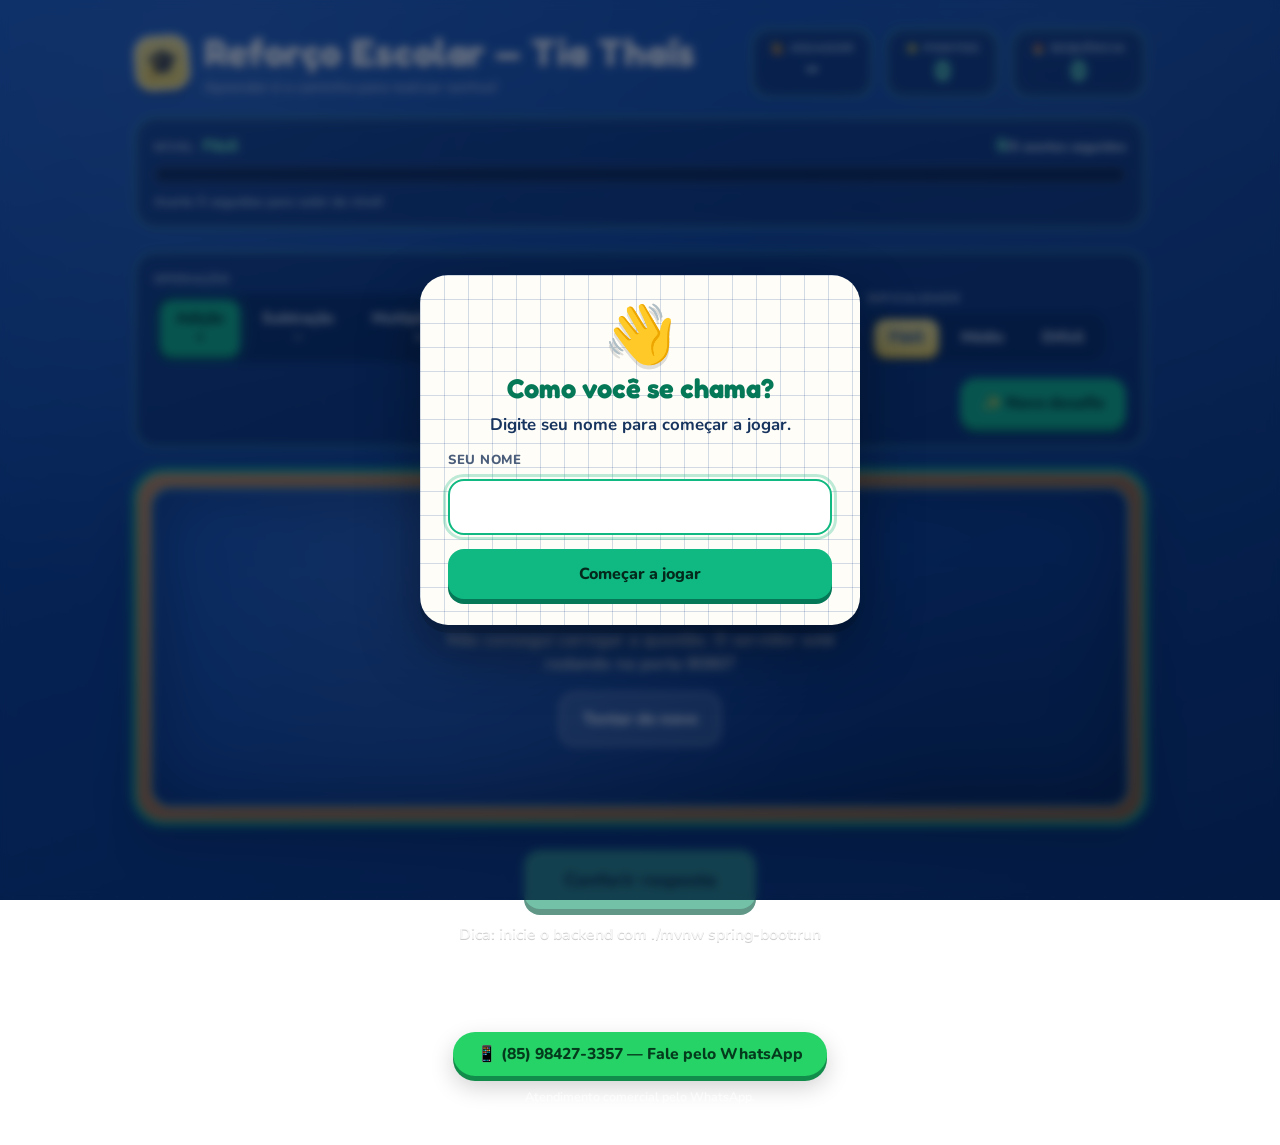
==== commit c0234c71: "feat: add decimal subtraction board and number type selector" ====
--- a/docs/index.html
+++ b/docs/index.html
@@ -77,10 +77,10 @@
         <span class="grupo-rotulo">Números</span>
         <div id="seletor-tipo-numero" class="segmentado" role="group" aria-label="Tipo de números">
           <button type="button" class="seg-btn ativo" data-tipo-numero="INTEIROS" aria-pressed="true">
-            Inteiros
+            🔢 Inteiros
           </button>
           <button type="button" class="seg-btn" data-tipo-numero="DECIMAIS" aria-pressed="false">
-            Decimais <small>com vírgula</small>
+            📍 Decimais <small>com vírgula</small>
           </button>
         </div>
       </div>
--- a/docs/style.css
+++ b/docs/style.css
@@ -33,14 +33,14 @@
   --tema-foco: rgba(16, 185, 129, 0.28);
 }
 
-body[data-tema="azul"] {
-  --tema-cor: #60a5fa;
-  --tema-cor-clara: #bfdbfe;
-  --tema-cor-escura: #2563eb;
-  --tema-texto: #062a5e;
-  --tema-halo: rgba(96, 165, 250, 0.42);
-  --tema-borda: rgba(147, 197, 253, 0.55);
-  --tema-foco: rgba(96, 165, 250, 0.3);
+body[data-tema="rosa"] {
+  --tema-cor: #ff69b4;
+  --tema-cor-clara: #ffb3dd;
+  --tema-cor-escura: #c2185b;
+  --tema-texto: #4a0d2e;
+  --tema-halo: rgba(255, 105, 180, 0.42);
+  --tema-borda: rgba(255, 179, 221, 0.55);
+  --tema-foco: rgba(255, 105, 180, 0.3);
 }
 
 body[data-tema="roxo"] {
@@ -447,6 +447,10 @@
   filter: brightness(1.06);
 }
 
+#seletor-tipo-numero .seg-btn.ativo {
+  transform: translateY(-1px);
+}
+
 .seg-btn:focus-visible,
 .btn:focus-visible,
 .celula-digito:focus-visible,
@@ -588,7 +592,7 @@
     0 14px 26px rgba(0, 0, 0, 0.2);
 }
 
-.conta.conta-soma-decimal {
+.conta.conta-decimal {
   grid-template-columns:
     minmax(30px, auto)
     repeat(var(--colunas-inteiras, 3), minmax(38px, 56px))
@@ -598,11 +602,11 @@
   padding: 36px 16px 20px;
 }
 
-.conta-soma-decimal .celula-digito {
+.conta-decimal .celula-digito {
   min-height: 50px;
 }
 
-.conta-soma-decimal .resultado-input {
+.conta-decimal .resultado-input {
   height: 54px;
 }
 
@@ -857,16 +861,18 @@
   min-height: 50px;
 }
 
-.conta-subtracao-dificil .valor-emprestado {
+.conta-subtracao-dificil .valor-emprestado,
+.conta-subtracao-decimal .valor-emprestado {
   top: -1.32em;
   min-width: 1.7em;
   padding: 0.08em 0.3em;
-  border: 2px dashed rgba(11, 60, 140, 0.45);
+  border: 2px dashed color-mix(in srgb, var(--tema-cor-escura) 55%, transparent);
   border-radius: 8px;
-  background: #fffdf2;
+  background: color-mix(in srgb, var(--tema-cor-clara) 28%, #ffffff);
+  color: var(--tema-texto);
   font-size: 0.8rem;
   line-height: 1.15;
-  box-shadow: 0 2px 0 rgba(11, 60, 140, 0.12);
+  box-shadow: 0 2px 0 color-mix(in srgb, var(--tema-cor-escura) 18%, transparent);
   transition:
     border-color 0.22s ease,
     background-color 0.22s ease,
@@ -875,8 +881,9 @@
     transform 0.22s ease;
 }
 
-.conta-subtracao-dificil .celula-digito.empresta:not(.dica-ativa):not(.dica-ativa-carry) {
-  background: rgba(96, 165, 250, 0.12);
+.conta-subtracao-dificil .celula-digito.empresta:not(.dica-ativa):not(.dica-ativa-carry),
+.conta-subtracao-decimal .celula-digito.empresta:not(.dica-ativa):not(.dica-ativa-carry) {
+  background: color-mix(in srgb, var(--tema-cor) 18%, transparent);
   border-radius: 12px;
 }
 
@@ -1730,7 +1737,7 @@
     padding: 24px 12px 16px;
   }
 
-  .conta.conta-soma-decimal {
+  .conta.conta-decimal {
     gap: 7px 3px;
     padding: 30px 12px 16px;
   }
@@ -1757,7 +1764,7 @@
     grid-template-columns: minmax(28px, auto) repeat(var(--colunas, 3), minmax(36px, 1fr));
   }
 
-  .conta.conta-soma-decimal {
+  .conta.conta-decimal {
     grid-template-columns:
       minmax(24px, auto)
       repeat(var(--colunas-inteiras, 3), minmax(30px, 1fr))
@@ -1808,7 +1815,8 @@
     padding: 34px 10px 16px;
   }
 
-  .conta-subtracao-dificil .valor-emprestado {
+  .conta-subtracao-dificil .valor-emprestado,
+  .conta-subtracao-decimal .valor-emprestado {
     top: -1.2em;
     font-size: 0.7rem;
   }
@@ -2004,7 +2012,8 @@
   background-color: #dcfce7;
 }
 
-.conta-subtracao-dificil .valor-emprestado.dica-ativa {
+.conta-subtracao-dificil .valor-emprestado.dica-ativa,
+.conta-subtracao-decimal .valor-emprestado.dica-ativa {
   position: absolute;
   z-index: 3;
   transform: translateX(-50%) scale(1.08);
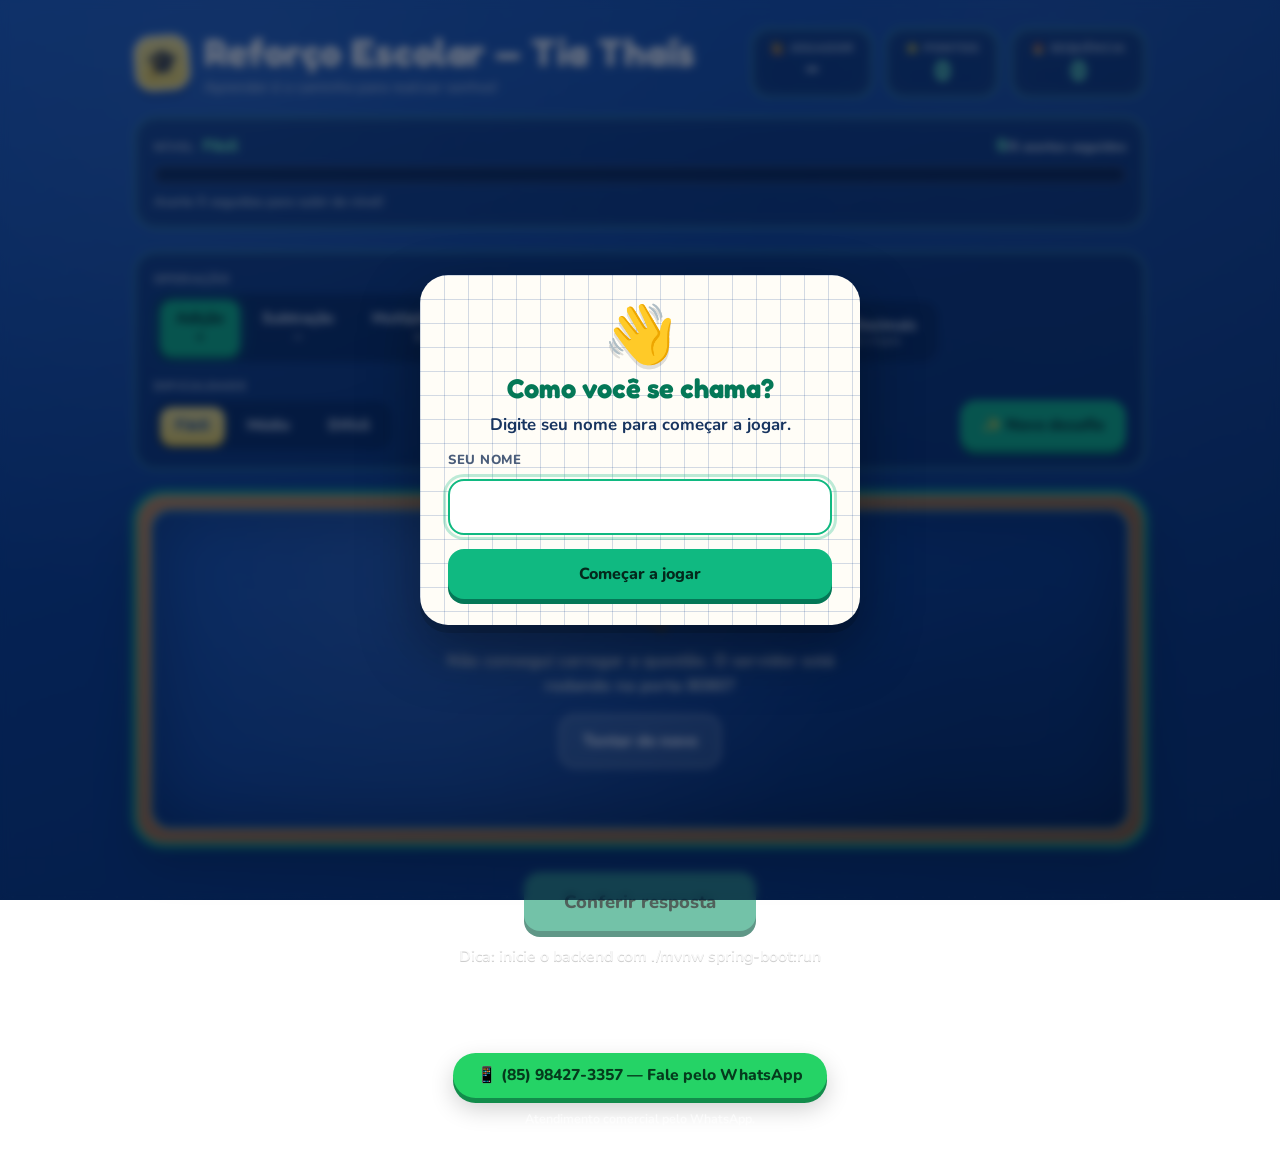
==== commit ee065ea8: "docs: document fraction addition and sync build" ====
--- a/docs/index.html
+++ b/docs/index.html
@@ -3,7 +3,7 @@
 <head>
   <meta charset="utf-8">
   <meta name="viewport" content="width=device-width, initial-scale=1">
-  <meta name="description" content="Jogo de adição, subtração, multiplicação e divisão do Reforço Escolar da Tia Thaís. Aprender é o caminho para realizar sonhos!">
+  <meta name="description" content="Jogo de adição, subtração, multiplicação, divisão e frações do Reforço Escolar da Tia Thaís. Aprender é o caminho para realizar sonhos!">
   <title>Reforço Escolar — Tia Thaís</title>
   <link rel="preconnect" href="https://fonts.googleapis.com">
   <link rel="preconnect" href="https://fonts.gstatic.com" crossorigin>
@@ -69,6 +69,9 @@
           </button>
           <button type="button" class="seg-btn" data-operacao="DIVISAO" aria-pressed="false">
             Divisão <b>÷</b>
+          </button>
+          <button type="button" class="seg-btn" data-operacao="FRACOES" aria-pressed="false">
+            Frações <b>½</b>
           </button>
         </div>
       </div>
--- a/docs/style.css
+++ b/docs/style.css
@@ -63,6 +63,16 @@
   --tema-foco: rgba(251, 146, 60, 0.3);
 }
 
+body[data-tema="turquesa"] {
+  --tema-cor: #06b6d4;
+  --tema-cor-clara: #67e8f9;
+  --tema-cor-escura: #0e7490;
+  --tema-texto: #083344;
+  --tema-halo: rgba(6, 182, 212, 0.42);
+  --tema-borda: rgba(103, 232, 249, 0.58);
+  --tema-foco: rgba(6, 182, 212, 0.3);
+}
+
 * {
   box-sizing: border-box;
 }
@@ -593,13 +603,15 @@
 }
 
 .conta.conta-decimal {
+  --largura-virgula: 16px;
   grid-template-columns:
-    minmax(30px, auto)
-    repeat(var(--colunas-inteiras, 3), minmax(38px, 56px))
-    var(--largura-virgula, 18px)
-    repeat(var(--casas-decimais, 2), minmax(38px, 56px));
-  gap: 8px 4px;
-  padding: 36px 16px 20px;
+    minmax(26px, auto)
+    repeat(var(--colunas-inteiras, 3), minmax(34px, 48px))
+    var(--largura-virgula, 16px)
+    repeat(var(--casas-decimais, 2), minmax(34px, 48px));
+  align-content: start;
+  gap: 6px 2px;
+  padding: 30px 10px 14px;
 }
 
 .conta-decimal .celula-digito {
@@ -608,6 +620,11 @@
 
 .conta-decimal .resultado-input {
   height: 54px;
+}
+
+.conta .celula-digito,
+.conta .resultado-input {
+  min-width: 0;
 }
 
 .virgula-decimal {
@@ -849,12 +866,158 @@
   margin: 0;
 }
 
+/* ------------------- Multiplicação decimal (armada) -------------------- */
+
+.conta.conta-decimal.conta-multiplicacao-decimal {
+  align-content: start;
+  gap: 4px 2px;
+  padding: 22px 12px 18px;
+}
+
+.conta-multiplicacao-decimal .celula-multiplicacao-dificil {
+  min-height: 40px;
+  font-size: clamp(1.5rem, 3.4vw, 2rem);
+}
+
+.conta-multiplicacao-decimal .resultado-input-dificil {
+  height: 44px;
+  font-size: clamp(1.25rem, 2.8vw, 1.6rem);
+}
+
+.conta-multiplicacao-decimal .caixa-vai-um-dificil {
+  height: 28px;
+  max-width: 36px;
+  font-size: 0.9rem;
+}
+
+.conta-multiplicacao-decimal .linha-multiplicacao-dificil {
+  border-top-width: 3px;
+  margin: 0;
+}
+
+.conta-multiplicacao-decimal .zero-fantasma-decimal {
+  font-size: clamp(1.4rem, 3vw, 1.8rem);
+}
+
+.celula-resultado-decimal {
+  position: relative;
+  display: flex;
+  align-items: center;
+  justify-content: center;
+  min-width: 0;
+}
+
+.celula-resultado-decimal .resultado-input {
+  width: 100%;
+}
+
+.virgula-resultado-escolhida {
+  position: absolute;
+  top: 50%;
+  z-index: 4;
+  color: var(--tema-cor-escura);
+  font-family: 'Fredoka', 'Nunito', sans-serif;
+  font-size: clamp(1.55rem, 3.2vw, 2rem);
+  font-weight: 700;
+  line-height: 1;
+  text-shadow: 0 1px 0 #fff;
+  pointer-events: none;
+  transform: translateY(-50%);
+}
+
+.virgula-resultado-esquerda {
+  left: -0.34em;
+}
+
+.virgula-resultado-direita {
+  right: -0.34em;
+}
+
+.controle-virgula-multiplicacao {
+  display: flex;
+  flex-wrap: wrap;
+  align-items: center;
+  justify-content: center;
+  gap: 8px;
+  margin-top: 10px;
+  padding: 8px 12px;
+  border: 2px dashed color-mix(in srgb, var(--tema-cor) 55%, transparent);
+  border-radius: 14px;
+  background: color-mix(in srgb, var(--tema-cor-clara) 18%, #ffffff);
+  color: var(--tema-texto);
+  transition: opacity 0.22s ease, border-color 0.22s ease;
+}
+
+.controle-virgula-inativo {
+  opacity: 0.68;
+}
+
+.controle-virgula-ativo {
+  border-style: solid;
+}
+
+.controle-virgula-rotulo {
+  font-family: 'Nunito', sans-serif;
+  font-size: 0.85rem;
+  font-weight: 800;
+  letter-spacing: 0.04em;
+  text-transform: uppercase;
+}
+
+.controle-virgula-btn {
+  display: inline-flex;
+  align-items: center;
+  justify-content: center;
+  width: 34px;
+  height: 34px;
+  border: 2px solid color-mix(in srgb, var(--tema-cor-escura) 40%, transparent);
+  border-radius: 10px;
+  background: #fff;
+  color: var(--tema-cor-escura);
+  font-family: 'Fredoka', 'Nunito', sans-serif;
+  font-size: 1.25rem;
+  font-weight: 700;
+  cursor: pointer;
+}
+
+.controle-virgula-btn:disabled {
+  cursor: not-allowed;
+  opacity: 0.38;
+}
+
+.controle-virgula-btn:not(:disabled):hover,
+.controle-virgula-btn:focus-visible {
+  border-color: var(--tema-cor);
+  outline: 3px solid var(--tema-foco);
+  outline-offset: 1px;
+}
+
+.controle-virgula-valor {
+  min-width: 62px;
+  font-family: 'Nunito', sans-serif;
+  font-size: 0.92rem;
+  font-weight: 800;
+  text-align: center;
+}
+
+.controle-virgula-seletor {
+  width: 108px;
+  accent-color: var(--tema-cor);
+  cursor: pointer;
+}
+
+.controle-virgula-seletor:disabled {
+  cursor: not-allowed;
+  opacity: 0.42;
+}
+
 /* --------------------- Subtração difícil (empréstimos) ------------------ */
 
-.conta.conta-subtracao-dificil {
-  grid-template-columns: minmax(30px, auto) repeat(var(--colunas, 4), minmax(42px, 62px));
-  gap: 8px 6px;
-  padding: 36px 18px 20px;
+.conta.conta-subtracao-dificil:not(.conta-decimal) {
+  grid-template-columns: minmax(26px, auto) repeat(var(--colunas, 4), minmax(38px, 56px));
+  align-content: start;
+  gap: 8px 4px;
+  padding: 34px 12px 18px;
 }
 
 .conta-subtracao-dificil .celula-digito {
@@ -908,6 +1071,199 @@
   justify-content: center;
   gap: 24px;
   padding: 40px 34px;
+}
+
+.conta.conta-divisao-decimal {
+  align-items: stretch;
+}
+
+.divisao-decimal-guia {
+  display: grid;
+  gap: 16px;
+  width: min(760px, 100%);
+  padding: clamp(20px, 3vw, 32px);
+  border: 3px solid var(--tema-cor);
+  border-radius: 24px;
+  background:
+    radial-gradient(circle at 88% 8%, var(--tema-halo), transparent 38%),
+    linear-gradient(160deg, #fffdf7 0%, #fff4e8 100%);
+  box-shadow:
+    0 8px 0 rgba(194, 65, 12, 0.18),
+    0 18px 32px rgba(0, 0, 0, 0.18);
+  color: var(--tema-texto);
+}
+
+.divisao-decimal-titulo {
+  margin: 0;
+  color: var(--tema-cor-escura);
+  font-family: 'Fredoka', 'Nunito', sans-serif;
+  font-size: clamp(1.35rem, 3vw, 1.8rem);
+}
+
+.divisao-decimal-instrucao {
+  margin: 0;
+  font-size: clamp(1rem, 2vw, 1.15rem);
+  font-weight: 700;
+}
+
+.divisao-decimal-passos {
+  display: flex;
+  flex-wrap: wrap;
+  gap: 8px;
+}
+
+.divisao-decimal-passo {
+  display: flex;
+  align-items: center;
+  gap: 8px;
+  padding: 7px 11px;
+  border: 2px solid rgba(194, 65, 12, 0.18);
+  border-radius: 999px;
+  background: rgba(255, 255, 255, 0.72);
+  color: rgba(67, 20, 7, 0.62);
+  font-size: 0.88rem;
+  font-weight: 700;
+}
+
+.divisao-decimal-passo.ativo {
+  border-color: var(--tema-cor);
+  background: #fff0df;
+  color: var(--tema-texto);
+  box-shadow: 0 0 0 3px var(--tema-foco);
+}
+
+.divisao-decimal-passo.concluido {
+  border-color: var(--tema-cor-escura);
+  background: var(--tema-cor);
+  color: #fff;
+}
+
+.divisao-decimal-passo-numero {
+  display: inline-grid;
+  place-items: center;
+  width: 1.55rem;
+  height: 1.55rem;
+  border-radius: 50%;
+  background: rgba(194, 65, 12, 0.14);
+  font-size: 0.82rem;
+}
+
+.divisao-decimal-passo.ativo .divisao-decimal-passo-numero {
+  background: var(--tema-cor);
+  color: #fff;
+}
+
+.divisao-decimal-passo.concluido .divisao-decimal-passo-numero {
+  background: rgba(255, 255, 255, 0.26);
+}
+
+.divisao-decimal-conta {
+  display: flex;
+  align-items: stretch;
+  justify-content: center;
+  gap: clamp(12px, 2.4vw, 24px);
+  padding: clamp(14px, 2.4vw, 22px);
+  border-radius: 18px;
+  background: rgba(255, 255, 255, 0.76);
+}
+
+.divisao-decimal-operando {
+  display: grid;
+  gap: 6px;
+  min-width: 0;
+  text-align: center;
+}
+
+.divisao-decimal-operando-rotulo {
+  color: var(--tema-cor-escura);
+  font-size: 0.78rem;
+  font-weight: 800;
+  letter-spacing: 0.04em;
+  text-transform: uppercase;
+}
+
+.divisao-decimal-operando-valor {
+  padding: 8px 12px;
+  border: 2px solid var(--tema-borda);
+  border-radius: 12px;
+  background: #fff;
+  color: var(--tema-texto);
+  font-family: 'Fredoka', 'Nunito', sans-serif;
+  font-size: clamp(1.45rem, 3.4vw, 2rem);
+  font-weight: 700;
+  line-height: 1.15;
+  white-space: nowrap;
+}
+
+.divisao-decimal-sinal {
+  align-self: center;
+  color: var(--tema-cor-escura);
+  font-family: 'Fredoka', 'Nunito', sans-serif;
+  font-size: clamp(1.8rem, 4vw, 2.4rem);
+  font-weight: 700;
+}
+
+.divisao-decimal-nota,
+.divisao-decimal-equivalente {
+  margin: 0;
+  font-size: 0.98rem;
+  font-weight: 700;
+  line-height: 1.35;
+}
+
+.divisao-decimal-equivalente {
+  padding: 12px 14px;
+  border: 2px dashed var(--tema-cor);
+  border-radius: 12px;
+  background: #fff0df;
+  color: var(--tema-texto);
+}
+
+.divisao-decimal-acoes {
+  display: flex;
+  flex-wrap: wrap;
+  gap: 10px;
+}
+
+.divisao-decimal-btn {
+  min-height: 46px;
+  padding: 10px 18px;
+  border: 2px solid var(--tema-cor);
+  border-radius: 12px;
+  background: #fff;
+  color: var(--tema-cor-escura);
+  font: inherit;
+  font-weight: 800;
+  cursor: pointer;
+  transition: transform 0.15s ease, background 0.15s ease, box-shadow 0.15s ease;
+}
+
+.divisao-decimal-btn:hover:not(:disabled),
+.divisao-decimal-btn:focus-visible:not(:disabled) {
+  background: #fff0df;
+  box-shadow: 0 0 0 4px var(--tema-foco);
+  transform: translateY(-1px);
+}
+
+.divisao-decimal-btn:disabled {
+  cursor: not-allowed;
+  opacity: 0.45;
+}
+
+.divisao-decimal-btn-principal {
+  background: var(--tema-cor);
+  color: #fff;
+}
+
+.divisao-decimal-btn-principal:hover:not(:disabled),
+.divisao-decimal-btn-principal:focus-visible:not(:disabled) {
+  background: var(--tema-cor-escura);
+}
+
+.divisao-decimal-btn-abrir {
+  background: var(--tema-cor-escura);
+  border-color: var(--tema-cor-escura);
+  color: #fff;
 }
 
 .divisao {
@@ -1717,6 +2073,19 @@
     width: 100%;
   }
 
+  #seletor-operacao {
+    display: grid;
+    grid-template-columns: repeat(2, minmax(0, 1fr));
+  }
+
+  #seletor-operacao .seg-btn {
+    width: 100%;
+  }
+
+  #seletor-operacao .seg-btn:last-child:nth-child(odd) {
+    grid-column: 1 / -1;
+  }
+
   .seg-btn {
     flex: 1;
     padding: 11px 10px;
@@ -1757,6 +2126,18 @@
   .apoio-divisao {
     width: min(100%, 320px);
   }
+
+  .divisao-decimal-conta {
+    flex-wrap: wrap;
+  }
+
+  .divisao-decimal-acoes {
+    flex-direction: column;
+  }
+
+  .divisao-decimal-btn {
+    width: 100%;
+  }
 }
 
 @media (max-width: 420px) {
@@ -1764,14 +2145,48 @@
     grid-template-columns: minmax(28px, auto) repeat(var(--colunas, 3), minmax(36px, 1fr));
   }
 
+  .divisao-decimal-guia {
+    padding: 16px 12px;
+  }
+
+  .divisao-decimal-conta {
+    gap: 8px;
+    padding: 10px 8px;
+  }
+
+  .divisao-decimal-operando-valor {
+    padding: 6px 8px;
+  }
+
+  .controle-virgula-multiplicacao {
+    flex-wrap: wrap;
+    gap: 6px;
+    padding: 7px 8px;
+  }
+
+  .controle-virgula-rotulo {
+    flex-basis: 100%;
+    text-align: center;
+  }
+
+  .controle-virgula-valor {
+    min-width: 54px;
+  }
+
+  .controle-virgula-seletor {
+    width: 100%;
+    max-width: 180px;
+  }
+
   .conta.conta-decimal {
+    --largura-virgula: 10px;
     grid-template-columns:
-      minmax(24px, auto)
-      repeat(var(--colunas-inteiras, 3), minmax(30px, 1fr))
-      var(--largura-virgula, 12px)
-      repeat(var(--casas-decimais, 2), minmax(30px, 1fr));
-    gap: 6px 2px;
-    padding: 30px 10px 16px;
+      minmax(22px, auto)
+      repeat(var(--colunas-inteiras, 3), minmax(28px, 36px))
+      var(--largura-virgula, 10px)
+      repeat(var(--casas-decimais, 2), minmax(28px, 36px));
+    gap: 6px 1px;
+    padding: 28px 8px 12px;
   }
 
   .conta.conta-divisao {
@@ -1809,10 +2224,10 @@
     height: 42px;
   }
 
-  .conta-subtracao-dificil {
-    grid-template-columns: minmax(24px, auto) repeat(var(--colunas, 4), minmax(32px, 1fr));
-    gap: 7px 4px;
-    padding: 34px 10px 16px;
+  .conta-subtracao-dificil:not(.conta-decimal) {
+    grid-template-columns: minmax(22px, auto) repeat(var(--colunas, 4), minmax(30px, 40px));
+    gap: 7px 3px;
+    padding: 32px 8px 14px;
   }
 
   .conta-subtracao-dificil .valor-emprestado,
@@ -1951,6 +2366,301 @@
   color: var(--tema-cor-escura);
 }
 
+/* ------------------------- Frações: soma fácil -------------------------- */
+
+.conta.conta-fracao {
+  display: block;
+  width: min(100%, 780px);
+  padding: 24px 20px 20px;
+}
+
+.fracao-lousa {
+  display: flex;
+  flex-direction: column;
+  gap: 22px;
+}
+
+.fracao-cabecalho {
+  display: flex;
+  flex-wrap: wrap;
+  align-items: center;
+  justify-content: space-between;
+  gap: 8px 14px;
+}
+
+.fracao-titulo {
+  margin: 0;
+  color: var(--tema-texto);
+  font-family: 'Fredoka', 'Nunito', sans-serif;
+  font-size: clamp(1.2rem, 3vw, 1.55rem);
+  font-weight: 700;
+}
+
+.fracao-selo {
+  padding: 5px 11px;
+  border: 2px solid var(--tema-borda);
+  border-radius: 999px;
+  background: color-mix(in srgb, var(--tema-cor-clara) 24%, #ffffff);
+  color: var(--tema-texto);
+  font-size: 0.78rem;
+  font-weight: 800;
+  letter-spacing: 0.02em;
+}
+
+.fracao-exercicio {
+  display: flex;
+  flex-wrap: wrap;
+  align-items: flex-start;
+  justify-content: center;
+  gap: clamp(12px, 3vw, 28px);
+}
+
+.fracao-parcela,
+.fracao-resultado {
+  display: flex;
+  flex-direction: column;
+  align-items: center;
+  gap: 12px;
+}
+
+.fracao-bloco {
+  display: flex;
+  flex-direction: column;
+  align-items: center;
+  width: clamp(58px, 13vw, 88px);
+  color: var(--tema-texto);
+  font-family: 'Fredoka', 'Nunito', sans-serif;
+  font-size: clamp(1.8rem, 5vw, 2.65rem);
+  font-weight: 700;
+  line-height: 1;
+}
+
+.fracao-numerador,
+.fracao-denominador {
+  min-width: 1ch;
+  text-align: center;
+}
+
+.fracao-linha {
+  width: 100%;
+  margin: 4px 0;
+  border-top: 4px solid var(--tema-cor-escura);
+  border-radius: 3px;
+}
+
+.fracao-operador {
+  align-self: center;
+  padding-top: 16px;
+  color: var(--tema-cor-escura);
+  font-family: 'Fredoka', 'Nunito', sans-serif;
+  font-size: clamp(1.6rem, 4vw, 2.2rem);
+  font-weight: 700;
+  line-height: 1;
+}
+
+.fracao-bloco-resposta {
+  width: clamp(64px, 14vw, 96px);
+  gap: 3px;
+}
+
+.fracao-campo {
+  width: 100%;
+  height: clamp(40px, 9vw, 52px);
+  padding: 2px 6px;
+  border: 3px solid var(--tema-borda);
+  border-radius: 12px;
+  background: #ffffff;
+  color: var(--tema-texto);
+  font-family: 'Fredoka', 'Nunito', sans-serif;
+  font-size: clamp(1.35rem, 3.8vw, 1.9rem);
+  font-weight: 700;
+  text-align: center;
+  caret-color: var(--tema-cor-escura);
+  transition:
+    border-color 0.25s ease,
+    box-shadow 0.25s ease,
+    background-color 0.25s ease;
+}
+
+.fracao-campo::placeholder {
+  color: color-mix(in srgb, var(--tema-cor-escura) 45%, #ffffff);
+}
+
+.fracao-campo:focus {
+  border-color: var(--tema-cor);
+  outline: none;
+  box-shadow: 0 0 0 3px var(--tema-foco);
+}
+
+.fracao-linha-resposta {
+  margin: 0;
+  border-top-width: 5px;
+}
+
+.fracao-barra {
+  display: grid;
+  grid-template-columns: repeat(var(--partes, 6), minmax(0, 1fr));
+  width: 100%;
+  min-width: 72px;
+  max-width: 146px;
+  height: clamp(32px, 7vw, 44px);
+  overflow: hidden;
+  border: 3px solid var(--tema-cor-escura);
+  border-radius: 12px;
+  background: #ffffff;
+  position: relative;
+}
+
+.fracao-parte {
+  min-width: 0;
+  border-right: 1px solid color-mix(in srgb, var(--tema-cor-escura) 35%, transparent);
+  background: #ffffff;
+  transition: background-color 0.25s ease;
+}
+
+.fracao-parte:last-child {
+  border-right: 0;
+}
+
+.fracao-parte.preenchida {
+  background: linear-gradient(
+    180deg,
+    var(--tema-cor-clara),
+    var(--tema-cor)
+  );
+}
+
+.fracao-barra-resultado {
+  border-style: dashed;
+  border-color: var(--tema-cor-escura);
+}
+
+.fracao-barra-resultado .fracao-parte.preenchida {
+  background: linear-gradient(
+    180deg,
+    var(--tema-cor),
+    var(--tema-cor-escura)
+  );
+}
+
+.fracao-incognita[hidden] {
+  display: none;
+}
+
+.fracao-incognita {
+  position: absolute;
+  inset: 0;
+  display: grid;
+  place-items: center;
+  background: rgba(255, 255, 255, 0.68);
+  color: var(--tema-cor-escura);
+  font-family: 'Fredoka', 'Nunito', sans-serif;
+  font-size: clamp(1.05rem, 2.6vw, 1.35rem);
+  font-weight: 700;
+  pointer-events: none;
+}
+
+.fracao-barra-resultado.fracao-uniao {
+  border-style: solid;
+  animation: fracao-barra-receber 0.55s ease both;
+}
+
+.fracao-barra-resultado.fracao-uniao .fracao-parte.preenchida {
+  animation: fracao-parte-surgir 0.38s ease both;
+  animation-delay: calc(var(--indice) * 55ms);
+}
+
+.fracao-acerto .fracao-parcela .fracao-barra {
+  animation: fracao-parcela-pulsar 0.55s ease both;
+}
+
+.fracao-nota {
+  margin: 0;
+  color: #4a607a;
+  font-size: 0.9rem;
+  font-weight: 700;
+  line-height: 1.4;
+  text-align: center;
+}
+
+@keyframes fracao-parte-surgir {
+  from {
+    opacity: 0.2;
+    transform: scaleY(0.45);
+  }
+  to {
+    opacity: 1;
+    transform: scaleY(1);
+  }
+}
+
+@keyframes fracao-barra-receber {
+  0% { box-shadow: 0 0 0 0 var(--tema-halo); }
+  55% { box-shadow: 0 0 0 7px var(--tema-halo); }
+  100% { box-shadow: 0 0 0 0 transparent; }
+}
+
+@keyframes fracao-parcela-pulsar {
+  0%, 100% { transform: scale(1); }
+  50% { transform: scale(1.04); }
+}
+
+@media (max-width: 620px) {
+  .conta.conta-fracao {
+    padding: 20px 12px 16px;
+  }
+
+  .fracao-exercicio {
+    gap: 10px 14px;
+  }
+
+  .fracao-barra {
+    min-width: 58px;
+    max-width: 112px;
+  }
+
+  .fracao-operador {
+    padding-top: 14px;
+  }
+}
+
+@media (max-width: 420px) {
+  .fracao-lousa {
+    gap: 16px;
+  }
+
+  .fracao-exercicio {
+    gap: 8px 10px;
+  }
+
+  .fracao-bloco {
+    width: 52px;
+    font-size: 1.75rem;
+  }
+
+  .fracao-bloco-resposta {
+    width: 58px;
+  }
+
+  .fracao-campo {
+    height: 42px;
+  }
+
+  .fracao-barra {
+    min-width: 50px;
+    max-width: 82px;
+    height: 30px;
+  }
+
+  .fracao-selo {
+    font-size: 0.7rem;
+  }
+
+  .fracao-nota {
+    font-size: 0.82rem;
+  }
+}
+
 /* --------------------- Dica progressiva (pulsante) ---------------------- */
 
 .celula-digito.dica-ativa,
@@ -1961,6 +2671,9 @@
 .celula-multiplicacao-dificil.dica-ativa,
 .resultado-input-dificil.dica-ativa,
 .caixa-vai-um-dificil.dica-ativa,
+.controle-virgula-multiplicacao.dica-ativa,
+.fracao-campo.dica-ativa,
+.fracao-barra.dica-ativa,
 .celula-digito.dica-ativa-carry,
 .resultado-input.dica-ativa-carry,
 .caixa-vai-um.dica-ativa-carry,
@@ -1991,8 +2704,13 @@
 
 .celula-digito.dica-ativa,
 .divisao-input.dica-ativa,
-.celula-multiplicacao-dificil.dica-ativa {
+.celula-multiplicacao-dificil.dica-ativa,
+.fracao-campo.dica-ativa {
   border-radius: 14px;
+}
+
+.fracao-barra.dica-ativa {
+  border-radius: 12px;
 }
 
 .divisao-divisor.dica-ativa {
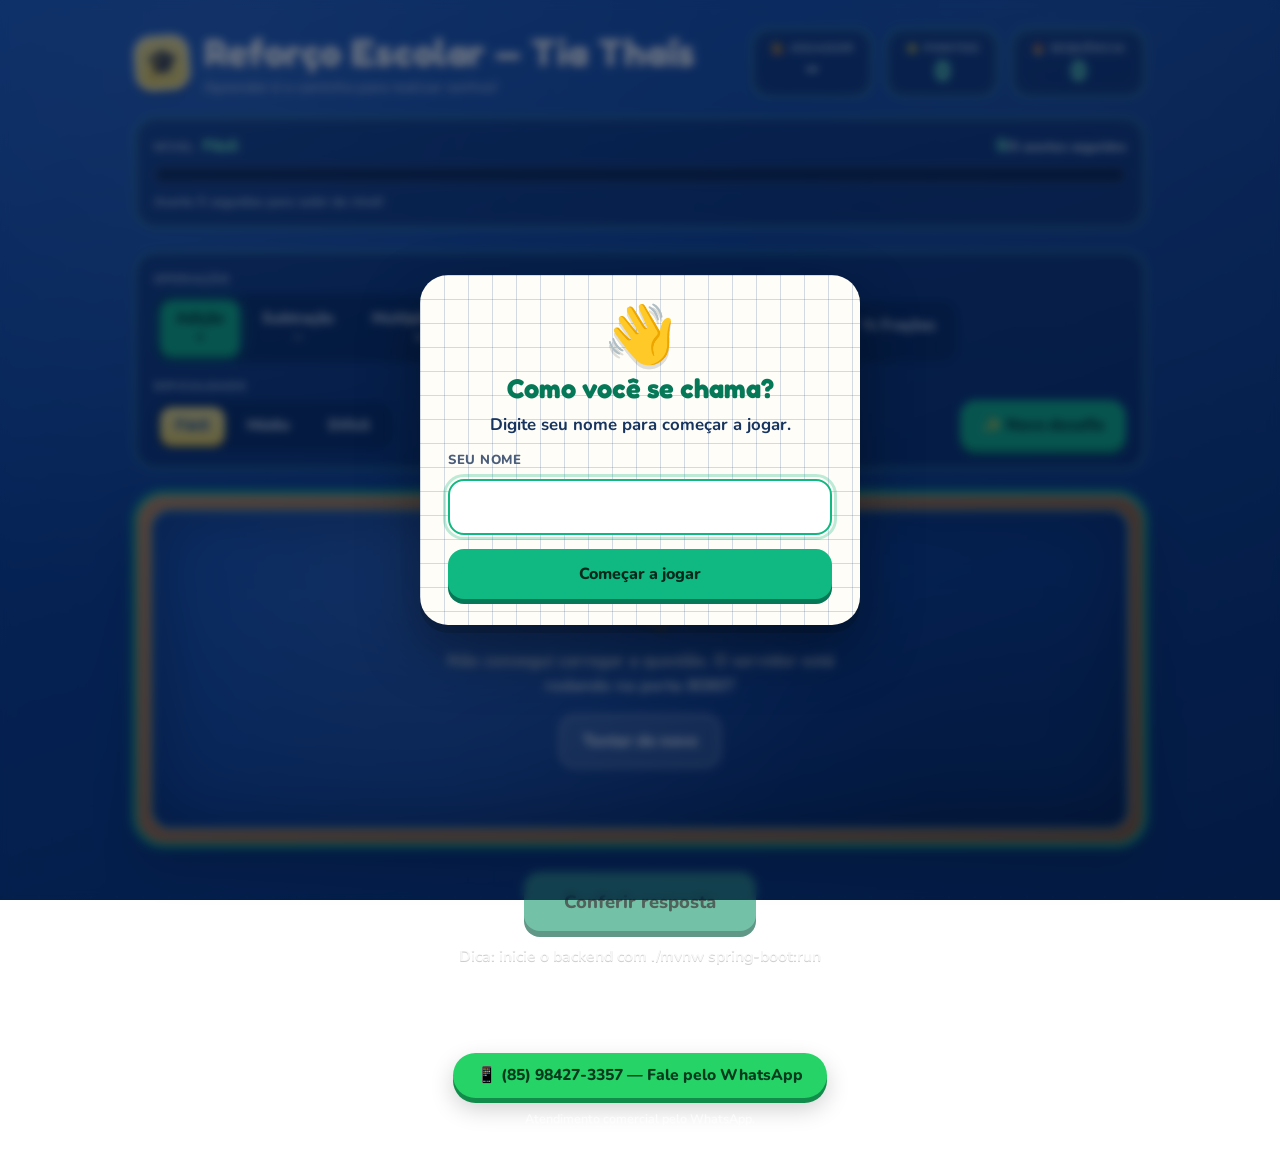
==== commit d0eac142: "docs: document the fraction number type hierarchy" ====
--- a/docs/index.html
+++ b/docs/index.html
@@ -70,20 +70,20 @@
           <button type="button" class="seg-btn" data-operacao="DIVISAO" aria-pressed="false">
             Divisão <b>÷</b>
           </button>
-          <button type="button" class="seg-btn" data-operacao="FRACOES" aria-pressed="false">
-            Frações <b>½</b>
-          </button>
         </div>
       </div>
 
       <div id="grupo-tipo-numero" class="grupo-controle grupo-tipo-numero">
-        <span class="grupo-rotulo">Números</span>
-        <div id="seletor-tipo-numero" class="segmentado" role="group" aria-label="Tipo de números">
+        <span class="grupo-rotulo">Tipo de número</span>
+        <div id="seletor-tipo-numero" class="segmentado" role="group" aria-label="Tipo de número">
           <button type="button" class="seg-btn ativo" data-tipo-numero="INTEIROS" aria-pressed="true">
             🔢 Inteiros
           </button>
           <button type="button" class="seg-btn" data-tipo-numero="DECIMAIS" aria-pressed="false">
             📍 Decimais <small>com vírgula</small>
+          </button>
+          <button type="button" class="seg-btn" data-tipo-numero="FRACOES" aria-pressed="false">
+            ½ Frações
           </button>
         </div>
       </div>
